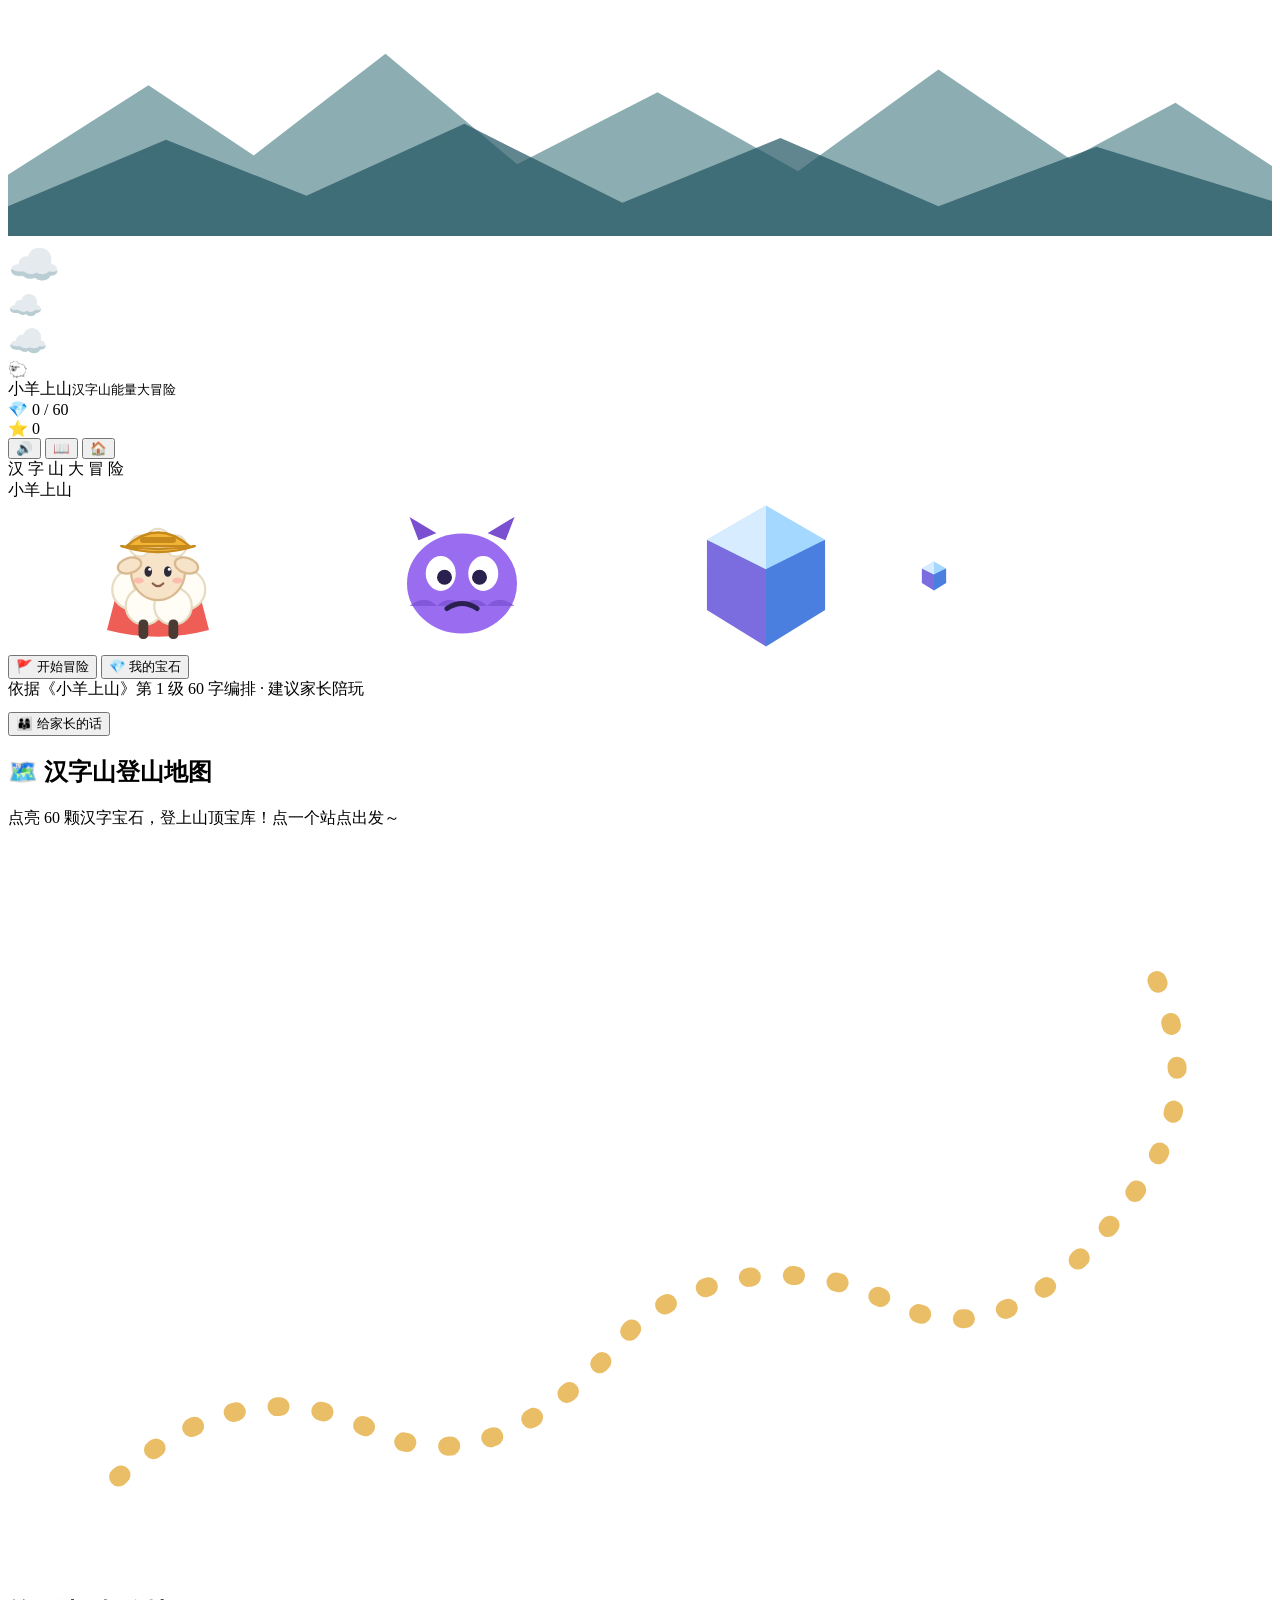
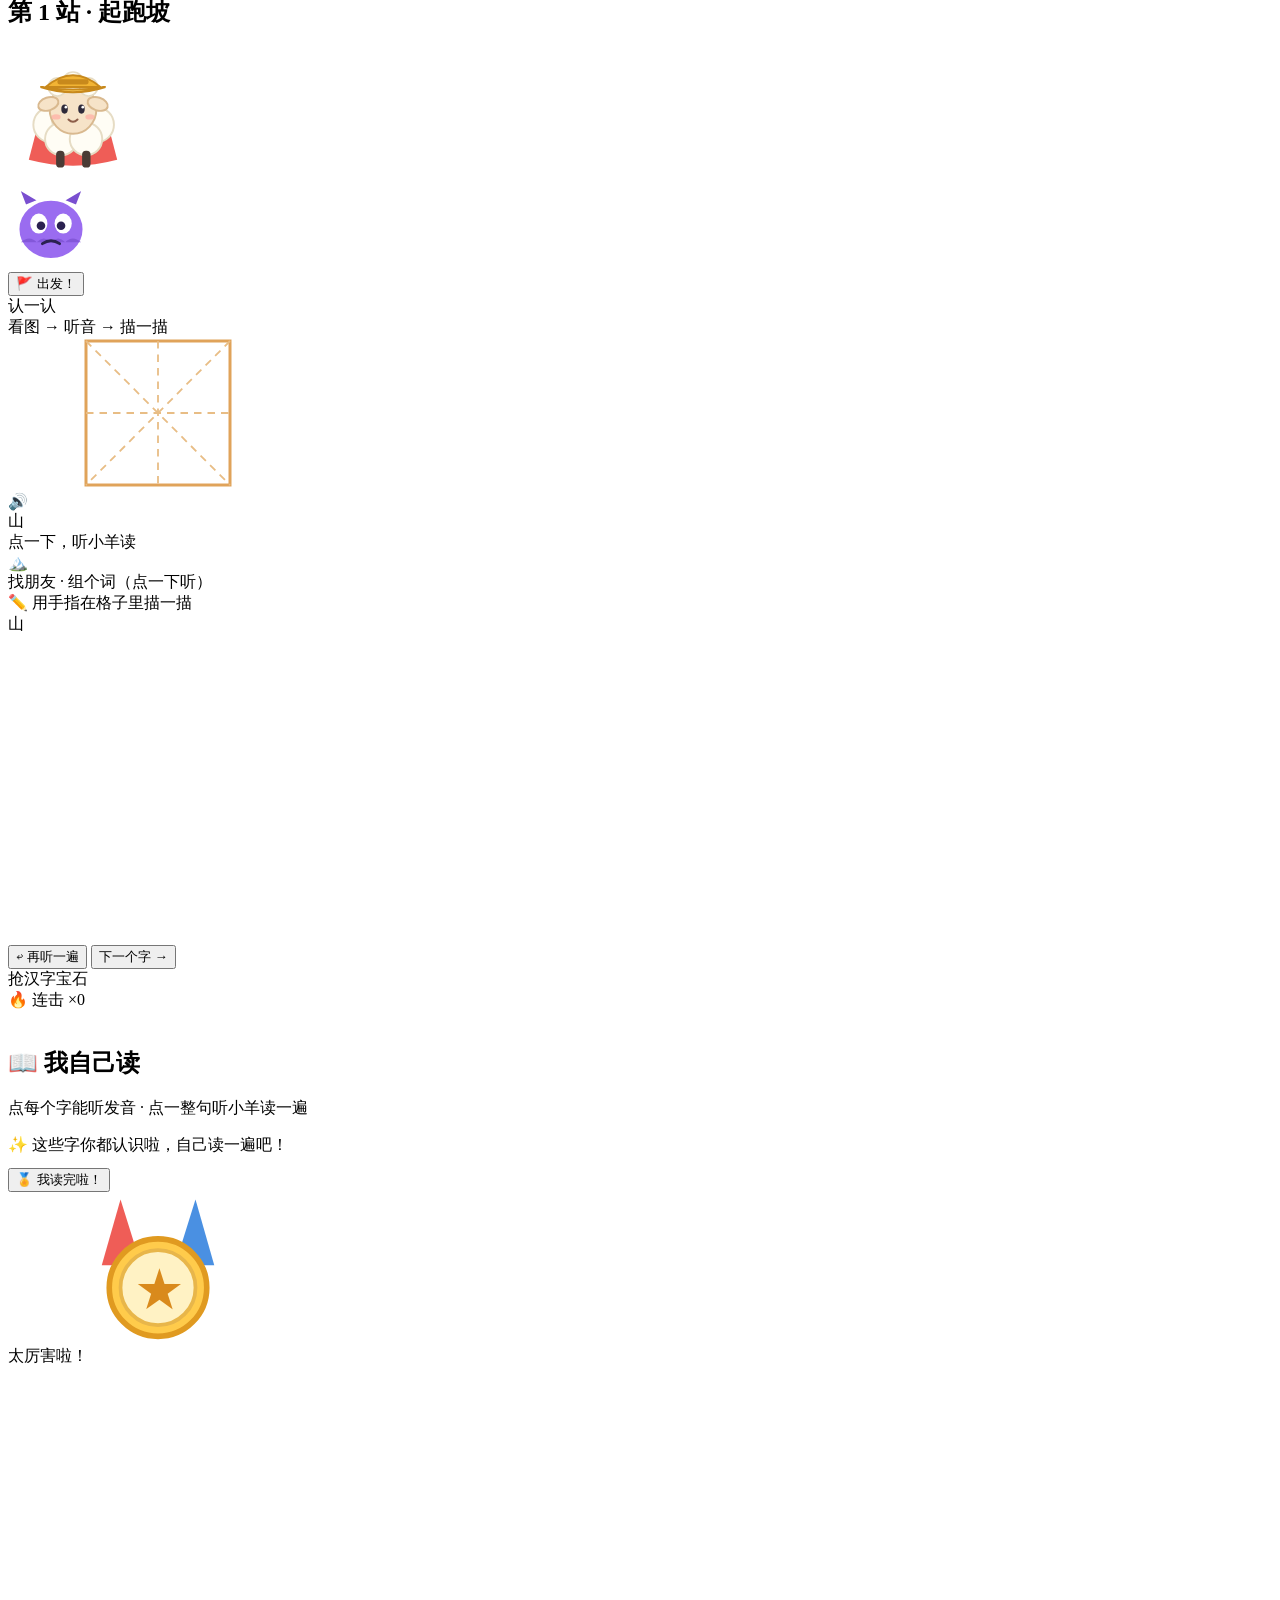
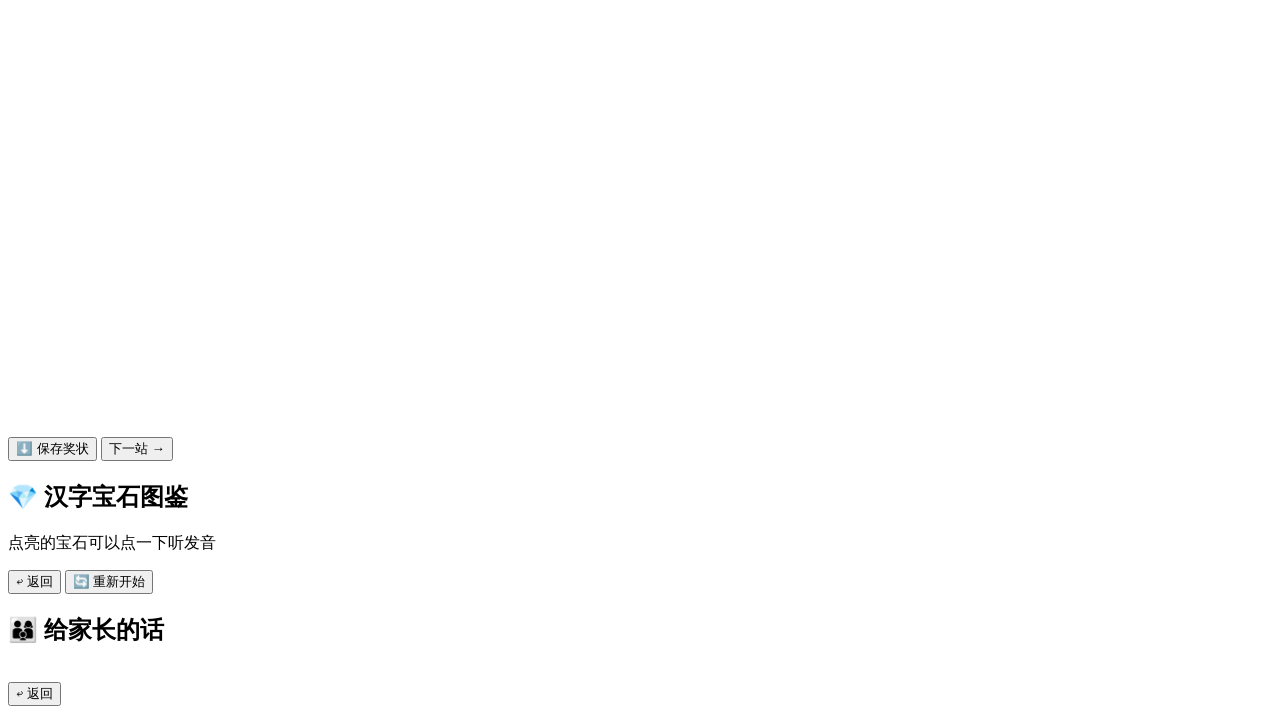
==== src/shell.html @ ccfb990a "feat: 按《小羊上山》第1级60字重编识字冒险游戏 - 10册/5种小游戏/绘本/奖状/60宝石" ====
<!DOCTYPE html>
<html lang="zh-CN">
<head>
<meta charset="UTF-8">
<meta name="viewport" content="width=device-width,initial-scale=1,maximum-scale=1,user-scalable=no,viewport-fit=cover">
<meta name="theme-color" content="#2a3b7d">
<title>小羊上山 · 汉字山能量大冒险</title>
<style>/*CSS*/</style>
</head>
<body>
<!-- ===== 可复用的手绘角色 ===== -->
<svg width="0" height="0" style="position:absolute" aria-hidden="true">
  <defs>
    <symbol id="ic-sheep" viewBox="0 0 200 200">
      <!-- 披风 -->
      <path d="M46 118 Q100 98 154 118 L168 172 Q100 190 32 172 Z" fill="#ef5d57"/>
      <path d="M46 118 Q100 98 154 118 L158 132 Q100 114 42 132 Z" fill="#ff7c6b"/>
      <!-- 身体云朵 -->
      <g fill="#fffdf5" stroke="#e6dcc4" stroke-width="3">
        <circle cx="66" cy="118" r="27"/><circle cx="100" cy="106" r="33"/>
        <circle cx="136" cy="118" r="27"/><circle cx="82" cy="140" r="25"/><circle cx="120" cy="140" r="25"/>
      </g>
      <!-- 腿 -->
      <rect x="74" y="158" width="13" height="26" rx="6" fill="#4a3b35"/>
      <rect x="114" y="158" width="13" height="26" rx="6" fill="#4a3b35"/>
      <!-- 脸 -->
      <ellipse cx="100" cy="94" rx="36" ry="38" fill="#f6e3c8" stroke="#d9b98f" stroke-width="3"/>
      <!-- 耳朵 -->
      <ellipse cx="62" cy="86" rx="16" ry="10" fill="#f6e3c8" stroke="#d9b98f" stroke-width="3" transform="rotate(-18 62 86)"/>
      <ellipse cx="138" cy="86" rx="16" ry="10" fill="#f6e3c8" stroke="#d9b98f" stroke-width="3" transform="rotate(18 138 86)"/>
      <!-- 卷毛 -->
      <g fill="#fffdf5" stroke="#e6dcc4" stroke-width="2.5">
        <circle cx="76" cy="60" r="14"/><circle cx="100" cy="53" r="16"/><circle cx="124" cy="60" r="14"/>
      </g>
      <!-- 眼睛 -->
      <ellipse cx="87" cy="94" rx="5" ry="7" fill="#2e2a3a"/><ellipse cx="113" cy="94" rx="5" ry="7" fill="#2e2a3a"/>
      <circle cx="89" cy="91" r="2" fill="#fff"/><circle cx="115" cy="91" r="2" fill="#fff"/>
      <!-- 腮红 + 嘴 -->
      <ellipse cx="74" cy="106" rx="7" ry="4" fill="#ffb3a7" opacity=".8"/>
      <ellipse cx="126" cy="106" rx="7" ry="4" fill="#ffb3a7" opacity=".8"/>
      <path d="M93 110 Q100 117 107 110" stroke="#8d5e4a" stroke-width="3" fill="none" stroke-linecap="round"/>
      <!-- 探险帽 -->
      <path d="M58 60 Q100 24 142 60 Z" fill="#f2b434" stroke="#c8891c" stroke-width="3"/>
      <path d="M50 60 Q100 68 150 60 Q100 76 50 60 Z" fill="#ffd25e" stroke="#c8891c" stroke-width="3"/>
      <rect x="76" y="48" width="48" height="8" rx="4" fill="#c8891c"/>
    </symbol>
    <symbol id="ic-villain" viewBox="0 0 120 120">
      <path d="M24 34 L14 8 L44 26 Z" fill="#7a4fd0" stroke="#fff" stroke-width="4" stroke-linejoin="round"/>
      <path d="M96 34 L106 8 L76 26 Z" fill="#7a4fd0" stroke="#fff" stroke-width="4" stroke-linejoin="round"/>
      <ellipse cx="60" cy="66" rx="46" ry="42" fill="#9a6cf0" stroke="#fff" stroke-width="4"/>
      <path d="M18 84 Q30 74 40 84 Q50 74 60 84 Q70 74 80 84 Q90 74 102 84" fill="#7a4fd0" opacity=".7"/>
      <ellipse cx="43" cy="58" rx="12" ry="14" fill="#fff"/><ellipse cx="77" cy="58" rx="12" ry="14" fill="#fff"/>
      <circle cx="46" cy="61" r="6" fill="#2b2150"/><circle cx="74" cy="61" r="6" fill="#2b2150"/>
      <path d="M48 86 Q60 78 72 86" stroke="#2b2150" stroke-width="4" fill="none" stroke-linecap="round"/>
    </symbol>
    <symbol id="ic-gem" viewBox="0 0 60 66">
      <polygon points="30,2 56,17 56,48 30,64 4,48 4,17" fill="#6aa8ff" stroke="#fff" stroke-width="3"/>
      <polygon points="30,2 56,17 30,30 4,17" fill="#a5d8ff"/>
      <polygon points="30,30 56,17 56,48 30,64" fill="#4a7fe0"/>
      <polygon points="30,30 4,17 4,48 30,64" fill="#7b6ce0"/>
      <polygon points="30,2 30,30 4,17" fill="#d8ecff"/>
    </symbol>
    <symbol id="ic-medal" viewBox="0 0 160 160">
      <path d="M40 8 L62 78 L20 78 Z" fill="#ef5d57"/><path d="M120 8 L140 78 L98 78 Z" fill="#4a90e2"/>
      <circle cx="80" cy="102" r="52" fill="#ffcb4b" stroke="#e09a20" stroke-width="6"/>
      <circle cx="80" cy="102" r="40" fill="#fff2c4" stroke="#e8b64a" stroke-width="4"/>
      <text x="80" y="120" text-anchor="middle" font-size="46" font-weight="900" fill="#d98a1c" font-family="KaiTi,serif">★</text>
    </symbol>
    <symbol id="ic-grid" viewBox="0 0 100 100">
      <rect x="2" y="2" width="96" height="96" fill="none" stroke="#e0a35a" stroke-width="2"/>
      <path d="M50 2 V98 M2 50 H98 M2 2 L98 98 M98 2 L2 98" stroke="#e8bd85" stroke-width="1.2" stroke-dasharray="5 4"/>
    </symbol>
  </defs>
</svg>

<div id="stars-bg"></div>
<svg class="mtn" viewBox="0 0 1440 260" preserveAspectRatio="none" aria-hidden="true">
  <path d="M0 190 L160 88 L280 168 L430 52 L580 178 L740 96 L900 186 L1060 70 L1210 172 L1330 108 L1440 180 L1440 260 L0 260Z" fill="#2f6b74" opacity=".55"/>
  <path d="M0 226 L180 150 L340 214 L520 132 L700 222 L880 148 L1060 226 L1240 158 L1440 220 L1440 260 L0 260Z" fill="#1f5360" opacity=".7"/>
</svg>
<div class="cloud" style="top:14%;font-size:42px;animation-delay:0s">☁️</div>
<div class="cloud" style="top:31%;font-size:28px;animation-delay:-9s">☁️</div>
<div class="cloud" style="top:8%;font-size:32px;animation-delay:-17s">☁️</div>

<div id="app">
  <div class="frame">
    <!-- 顶栏 -->
    <div class="topbar">
      <span class="logo-mark">🐑</span>
      <div class="top-title">小羊上山<small>汉字山能量大冒险</small></div>
      <div class="spacer"></div>
      <div class="chip gold" id="gemChip">💎 0 / 60</div>
      <div class="chip" id="starChip">⭐ 0</div>
      <button class="icon-btn" id="muteBtn" title="音效开关">🔊</button>
      <button class="icon-btn" id="dexBtn" title="汉字宝石图鉴">📖</button>
      <button class="icon-btn" id="homeBtn" title="回到首页">🏠</button>
    </div>

    <!-- 首页 -->
    <div class="screen on" id="scr-home">
      <div class="home-wrap">
        <div class="home-panel">
          <div class="home-sub">汉 字 山 大 冒 险</div>
          <div class="home-title">小羊上山</div>
          <div class="home-scene">
            <svg class="hero-sheep"><use href="#ic-sheep"/></svg>
            <svg class="hero-villain"><use href="#ic-villain"/></svg>
            <svg class="hero-gem" style="left:16%;top:26%"><use href="#ic-gem"/></svg>
            <svg class="hero-gem" style="right:20%;top:8%;width:28px;animation-delay:-1.6s"><use href="#ic-gem"/></svg>
            <div class="home-ground"></div>
          </div>
          <div class="home-btns">
            <button class="btn" id="startBtn">🚩 开始冒险</button>
            <button class="btn blue" id="dexHomeBtn">💎 我的宝石</button>
          </div>
          <div class="home-tip" id="homeTip">依据《小羊上山》第 1 级 60 字编排 · 建议家长陪玩</div>
        </div>
        <button class="btn ghost small" id="parentBtn" style="margin-top:12px">👨‍👩‍👦 给家长的话</button>
      </div>
    </div>

    <!-- 登山地图 -->
    <div class="screen" id="scr-map">
      <h2 class="big">🗺️ 汉字山登山地图</h2>
      <p class="sub">点亮 60 颗汉字宝石，登上山顶宝库！点一个站点出发～</p>
      <div class="map-wrap" id="mapWrap">
        <svg class="map-path" viewBox="0 0 800 460" preserveAspectRatio="none">
          <path d="M70 400 Q150 330 230 370 T400 300 Q480 250 560 290 Q640 330 720 210 Q760 150 720 70"
                fill="none" stroke="#e6b34c" stroke-width="12" stroke-linecap="round" stroke-dasharray="2 26" opacity=".85"/>
        </svg>
      </div>
    </div>

    <!-- 剧情 -->
    <div class="screen" id="scr-story">
      <h2 class="big" id="storyTitle">第 1 站 · 起跑坡</h2>
      <div class="story-box" style="margin-top:auto">
        <svg width="130" height="130" style="flex:0 0 130px"><use href="#ic-sheep"/></svg>
        <div>
          <div class="speech" id="storySpeech"></div>
          <div class="story-villain" id="storyVillain"></div>
        </div>
        <svg width="86" height="86" style="flex:0 0 86px"><use href="#ic-villain"/></svg>
      </div>
      <div class="mission" id="storyMission"></div>
      <button class="btn green" id="storyGo" style="margin-bottom:auto">🚩 出发！</button>
    </div>

    <!-- 认字 -->
    <div class="screen" id="scr-learn">
      <div class="game-head">
        <div class="game-title" id="learnTitle">认一认</div>
        <div class="hint" id="learnHint">看图 → 听音 → 描一描</div>
      </div>
      <div class="progress-dots" id="learnDots"></div>
      <div class="learn-wrap">
        <div class="learn-main">
          <div class="char-card" id="charCard">
            <svg class="grid-bg"><use href="#ic-grid"/></svg>
            <div class="speaker">🔊</div>
            <div class="big-char" id="bigChar">山</div>
            <div class="char-pinyin" id="charPinyin">点一下，听小羊读</div>
          </div>
          <div class="side-card">
            <div class="pic-card">
              <div class="pic-emoji" id="picEmoji">🏔️</div>
              <div class="pic-hint" id="picHint"></div>
            </div>
            <div class="word-card">
              <div class="word-label">找朋友 · 组个词（点一下听）</div>
              <div class="word-list" id="wordList"></div>
            </div>
            <div class="trace-card">
              <div class="trace-tip" id="traceTip">✏️ 用手指在格子里描一描</div>
              <div class="trace-wrap" id="traceWrap">
                <div class="trace-char" id="traceChar">山</div>
                <canvas id="traceCanvas" width="300" height="300"></canvas>
              </div>
            </div>
          </div>
        </div>
        <div class="row" style="margin-top:6px">
          <button class="btn ghost small" id="learnBack">↩ 再听一遍</button>
          <button class="btn blue" id="learnNext">下一个字 →</button>
        </div>
      </div>
    </div>

    <!-- 小游戏 -->
    <div class="screen" id="scr-game">
      <div class="game-head">
        <div class="game-title" id="gameTitle">抢汉字宝石</div>
        <div class="combo" id="comboChip">🔥 连击 ×0</div>
      </div>
      <div class="progress-dots" id="gameDots"></div>
      <p class="sub" id="gameTip"></p>
      <div id="gameArea" style="width:100%;flex:1;display:flex;flex-direction:column;justify-content:center"></div>
      <div class="msg" id="gameMsg"></div>
    </div>

    <!-- 绘本阅读 -->
    <div class="screen" id="scr-read">
      <h2 class="big" id="readTitle">📖 我自己读</h2>
      <p class="sub">点每个字能听发音 · 点一整句听小羊读一遍</p>
      <div class="book">
        <div class="book-title" id="bookTitle"></div>
        <div class="book-lines" id="bookLines"></div>
        <div class="book-foot" id="bookFoot">✨ 这些字你都认识啦，自己读一遍吧！</div>
      </div>
      <button class="btn green" id="readDone" style="margin-top:12px">🏅 我读完啦！</button>
    </div>

    <!-- 结算 -->
    <div class="screen" id="scr-award">
      <div class="award-wrap">
        <svg class="medal"><use href="#ic-medal"/></svg>
        <div class="award-title" id="awardTitle">太厉害啦！</div>
        <div class="award-row" id="awardGems"></div>
        <canvas id="certCanvas" width="1000" height="660"></canvas>
        <div class="row" style="margin-top:6px">
          <button class="btn ghost small" id="certDown">⬇️ 保存奖状</button>
          <button class="btn" id="awardNext">下一站 →</button>
        </div>
      </div>
    </div>

    <!-- 图鉴 -->
    <div class="screen" id="scr-dex">
      <h2 class="big">💎 汉字宝石图鉴</h2>
      <p class="sub" id="dexSub">点亮的宝石可以点一下听发音</p>
      <div class="dex-grid" id="dexGrid"></div>
      <div class="row" style="margin-top:12px">
        <button class="btn ghost small" id="dexBack">↩ 返回</button>
        <button class="btn ghost small" id="resetBtn">🔄 重新开始</button>
      </div>
    </div>

    <!-- 家长说明 -->
    <div class="screen" id="scr-parent">
      <h2 class="big">👨‍👩‍👦 给家长的话</h2>
      <div class="parent-note" id="parentNote"></div>
      <button class="btn ghost" id="parentBack" style="margin-top:16px">↩ 返回</button>
    </div>
  </div>
</div>
<div id="testOut" style="display:none"></div>
<script>/*JS*/</script>
</body>
</html>
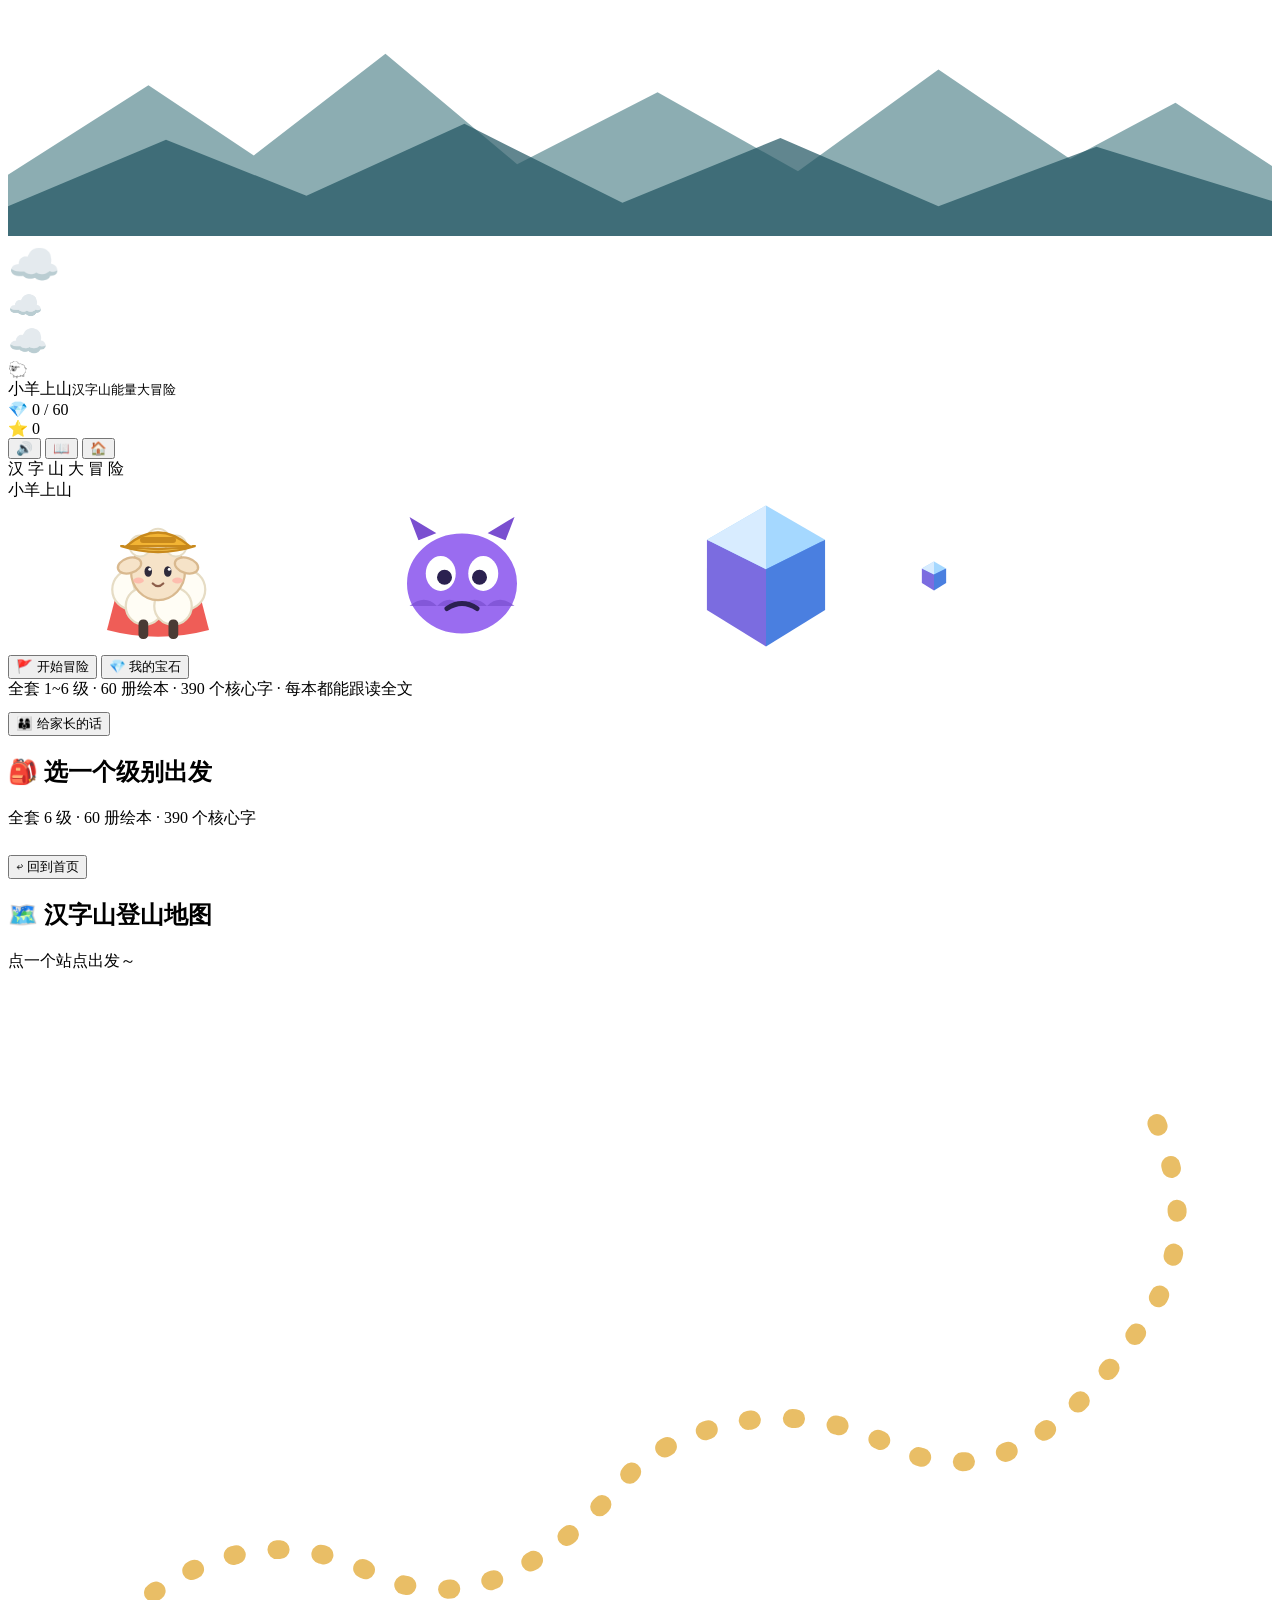
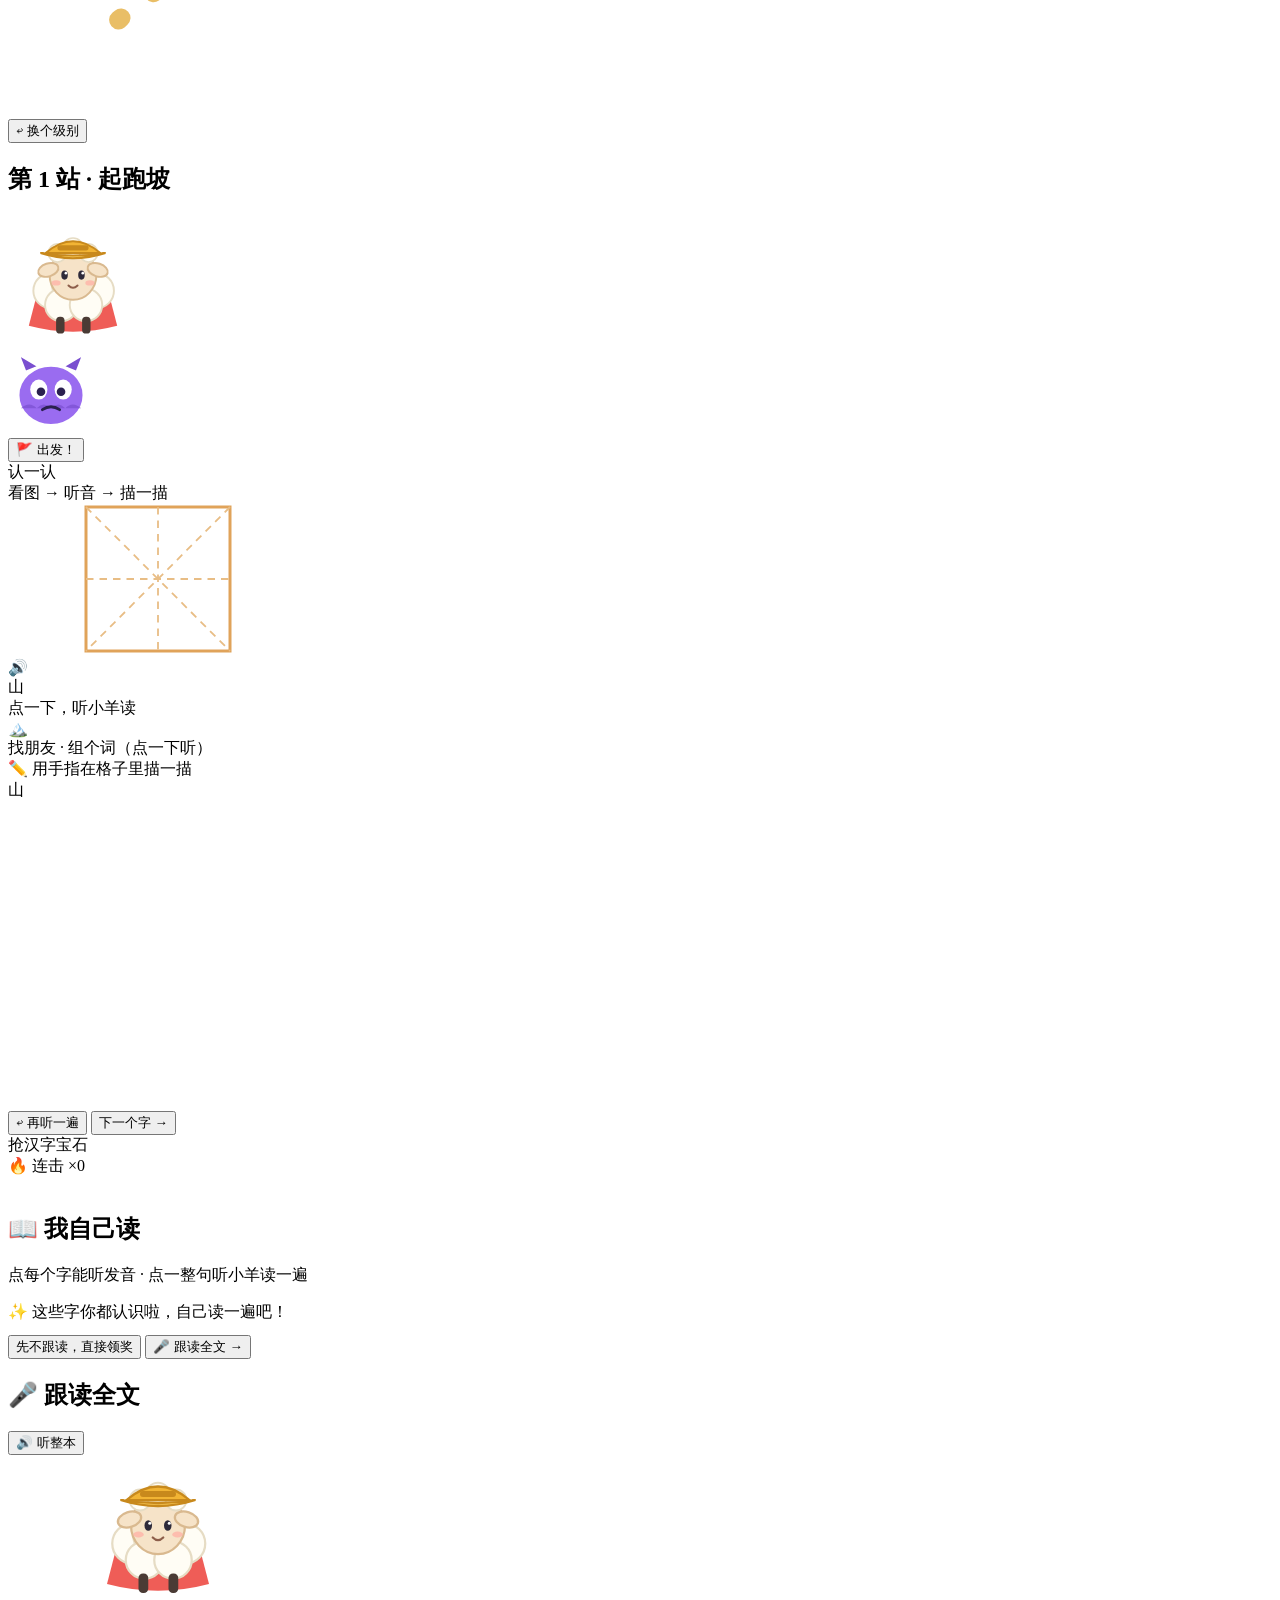
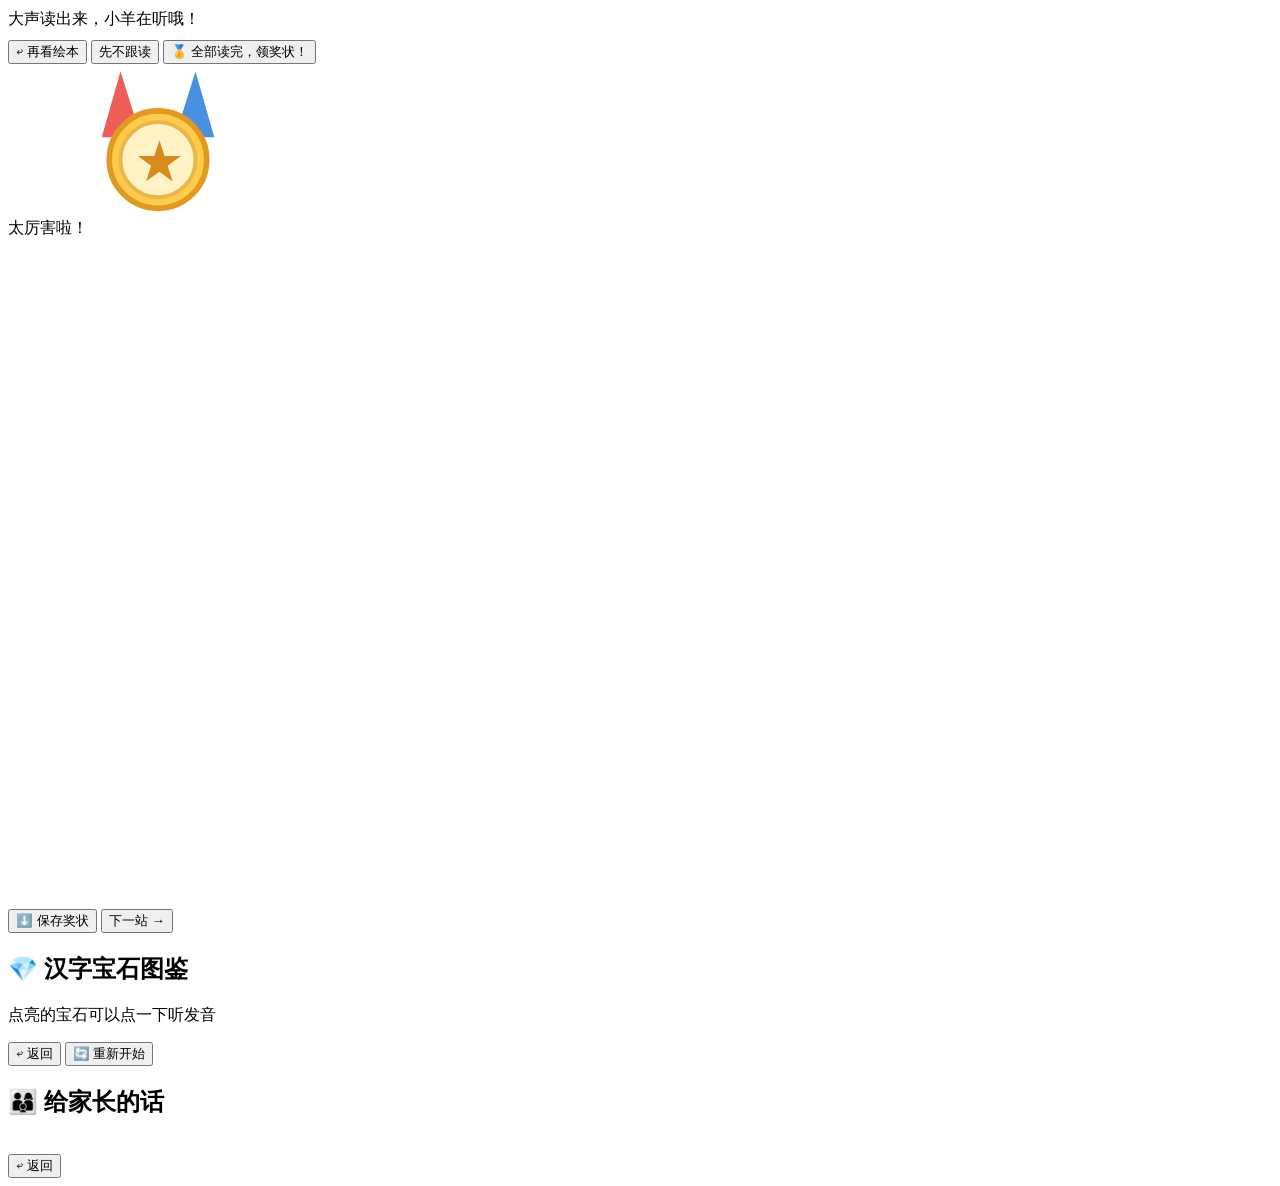
==== commit 65e264e3: "feat: 扩充小羊上山全套1-6级(390字/60册)并新增跟读全文录音关卡" ====
--- a/src/shell.html
+++ b/src/shell.html
@@ -113,22 +113,31 @@
             <button class="btn" id="startBtn">🚩 开始冒险</button>
             <button class="btn blue" id="dexHomeBtn">💎 我的宝石</button>
           </div>
-          <div class="home-tip" id="homeTip">依据《小羊上山》第 1 级 60 字编排 · 建议家长陪玩</div>
+          <div class="home-tip" id="homeTip">全套 1~6 级 · 60 册绘本 · 390 个核心字 · 每本都能跟读全文</div>
         </div>
         <button class="btn ghost small" id="parentBtn" style="margin-top:12px">👨‍👩‍👦 给家长的话</button>
       </div>
+    </div>
+
+    <!-- 选级 -->
+    <div class="screen" id="scr-levels">
+      <h2 class="big">🎒 选一个级别出发</h2>
+      <p class="sub" id="levelSub">全套 6 级 · 60 册绘本 · 390 个核心字</p>
+      <div class="level-grid" id="levelGrid"></div>
+      <button class="btn ghost small" id="levelBack" style="margin-top:10px">↩ 回到首页</button>
     </div>
 
     <!-- 登山地图 -->
     <div class="screen" id="scr-map">
-      <h2 class="big">🗺️ 汉字山登山地图</h2>
-      <p class="sub">点亮 60 颗汉字宝石，登上山顶宝库！点一个站点出发～</p>
+      <h2 class="big" id="mapTitle">🗺️ 汉字山登山地图</h2>
+      <p class="sub" id="mapSub">点一个站点出发～</p>
       <div class="map-wrap" id="mapWrap">
         <svg class="map-path" viewBox="0 0 800 460" preserveAspectRatio="none">
           <path d="M70 400 Q150 330 230 370 T400 300 Q480 250 560 290 Q640 330 720 210 Q760 150 720 70"
                 fill="none" stroke="#e6b34c" stroke-width="12" stroke-linecap="round" stroke-dasharray="2 26" opacity=".85"/>
         </svg>
       </div>
+      <button class="btn ghost small" id="mapBack">↩ 换个级别</button>
     </div>
 
     <!-- 剧情 -->
@@ -207,7 +216,32 @@
         <div class="book-lines" id="bookLines"></div>
         <div class="book-foot" id="bookFoot">✨ 这些字你都认识啦，自己读一遍吧！</div>
       </div>
-      <button class="btn green" id="readDone" style="margin-top:12px">🏅 我读完啦！</button>
+      <div class="row" style="margin-top:12px">
+        <button class="btn ghost small" id="readDone">先不跟读，直接领奖</button>
+        <button class="btn green" id="readEcho">🎤 跟读全文 →</button>
+      </div>
+    </div>
+
+    <!-- 跟读全文 -->
+    <div class="screen" id="scr-echo">
+      <h2 class="big" id="echoTitle">🎤 跟读全文</h2>
+      <div class="echo-head">
+        <div class="echo-book" id="echoBook"></div>
+        <div class="echo-prog" id="echoProg"></div>
+        <button class="btn ghost small" id="echoAll">🔊 听整本</button>
+      </div>
+      <div class="echo-tip" id="echoTip"></div>
+      <div class="echo-list" id="echoList"></div>
+      <div class="echo-stage">
+        <svg class="echo-sheep"><use href="#ic-sheep"/></svg>
+        <div class="echo-stars" id="echoStars"></div>
+        <div class="echo-cheer" id="echoCheer">大声读出来，小羊在听哦！</div>
+      </div>
+      <div class="row" style="margin-top:10px">
+        <button class="btn ghost small" id="echoBack">↩ 再看绘本</button>
+        <button class="btn ghost small" id="echoSkip">先不跟读</button>
+        <button class="btn green" id="echoDone">🏅 全部读完，领奖状！</button>
+      </div>
     </div>
 
     <!-- 结算 -->
@@ -215,6 +249,7 @@
       <div class="award-wrap">
         <svg class="medal"><use href="#ic-medal"/></svg>
         <div class="award-title" id="awardTitle">太厉害啦！</div>
+        <div class="award-badge" id="awardBadge"></div>
         <div class="award-row" id="awardGems"></div>
         <canvas id="certCanvas" width="1000" height="660"></canvas>
         <div class="row" style="margin-top:6px">
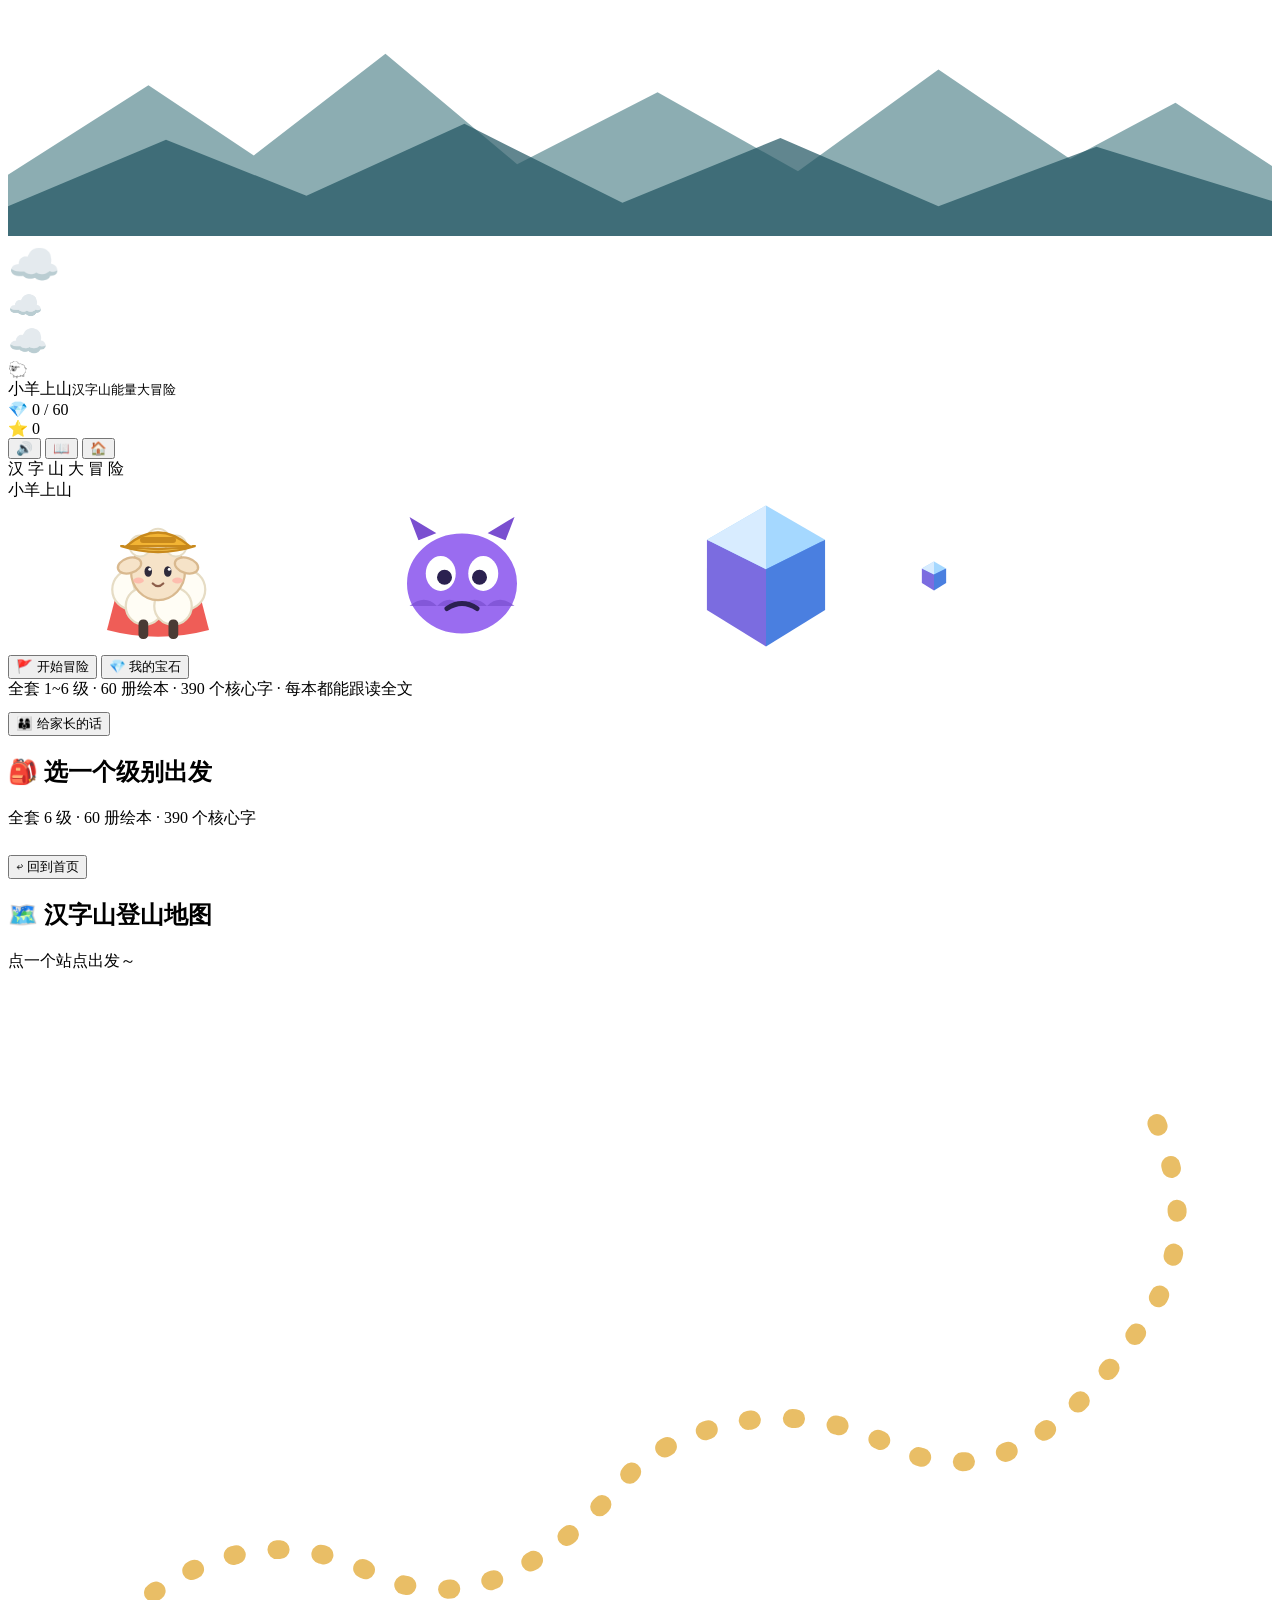
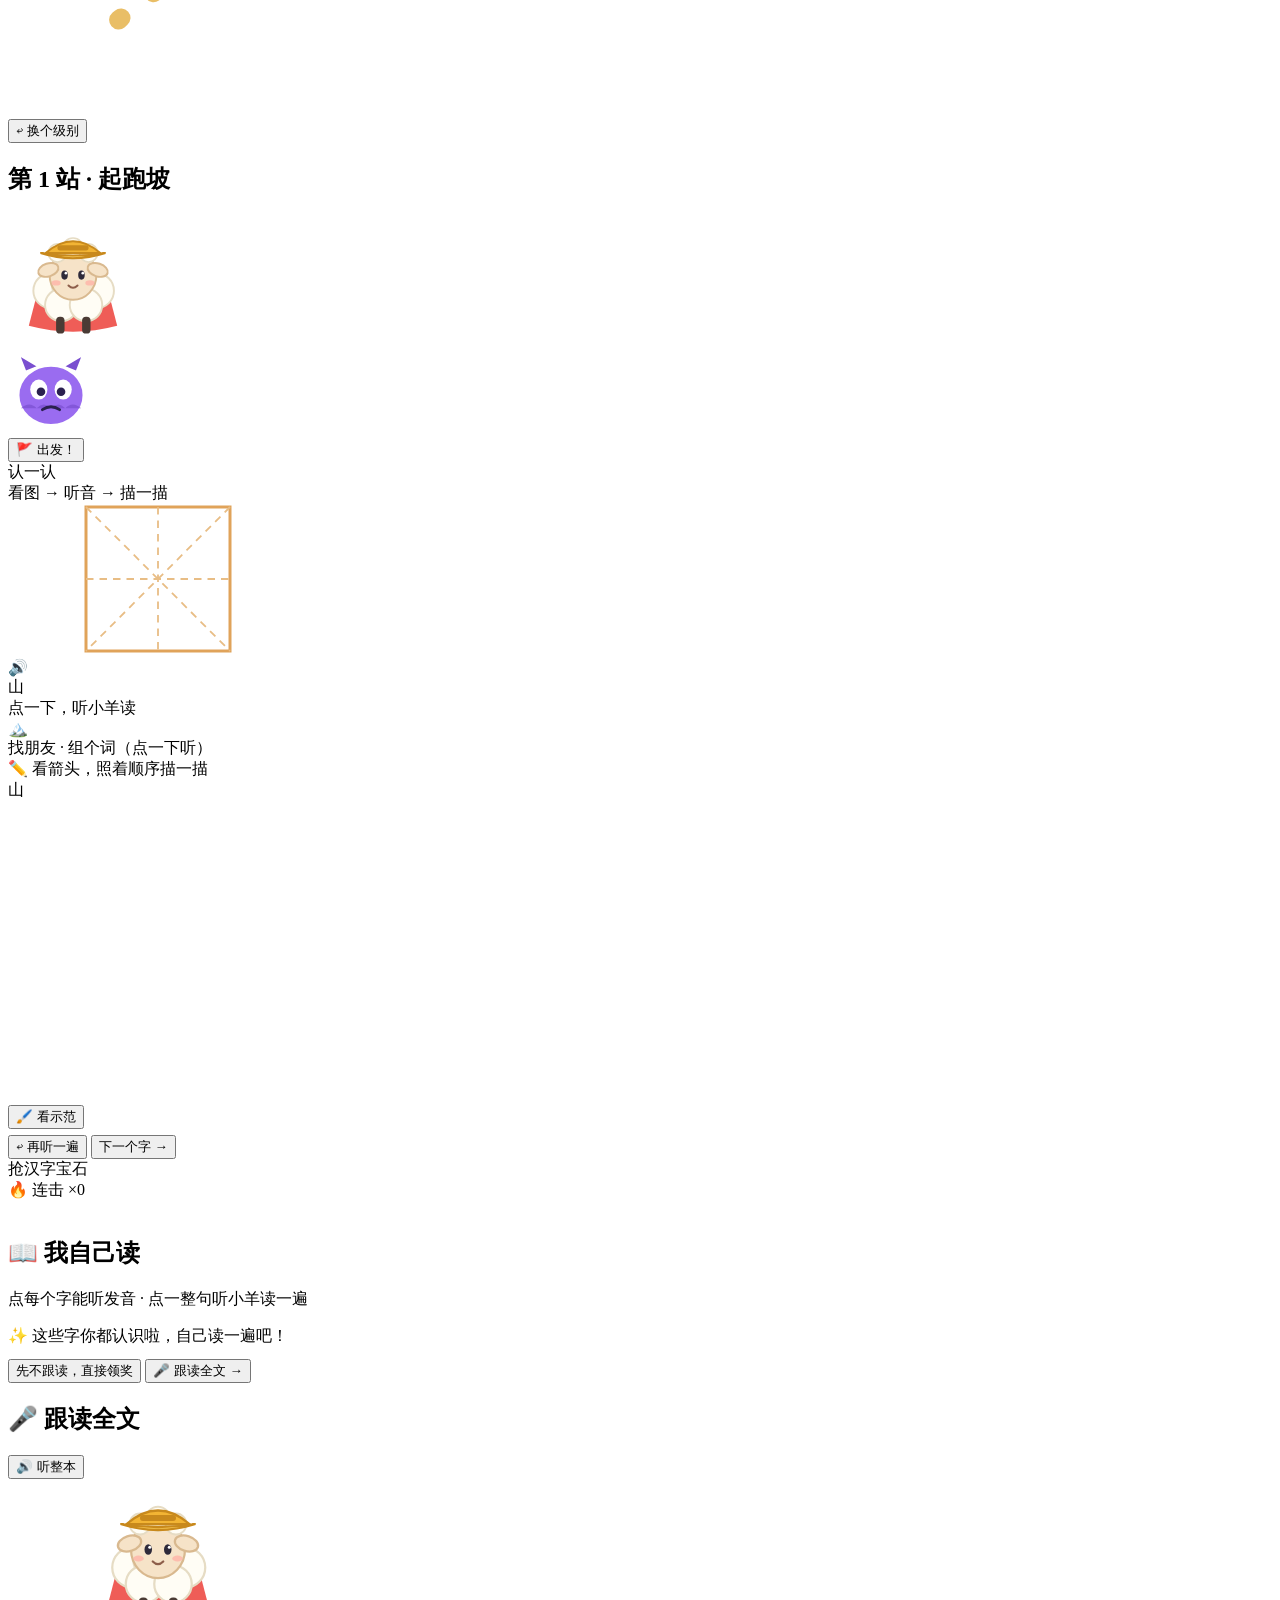
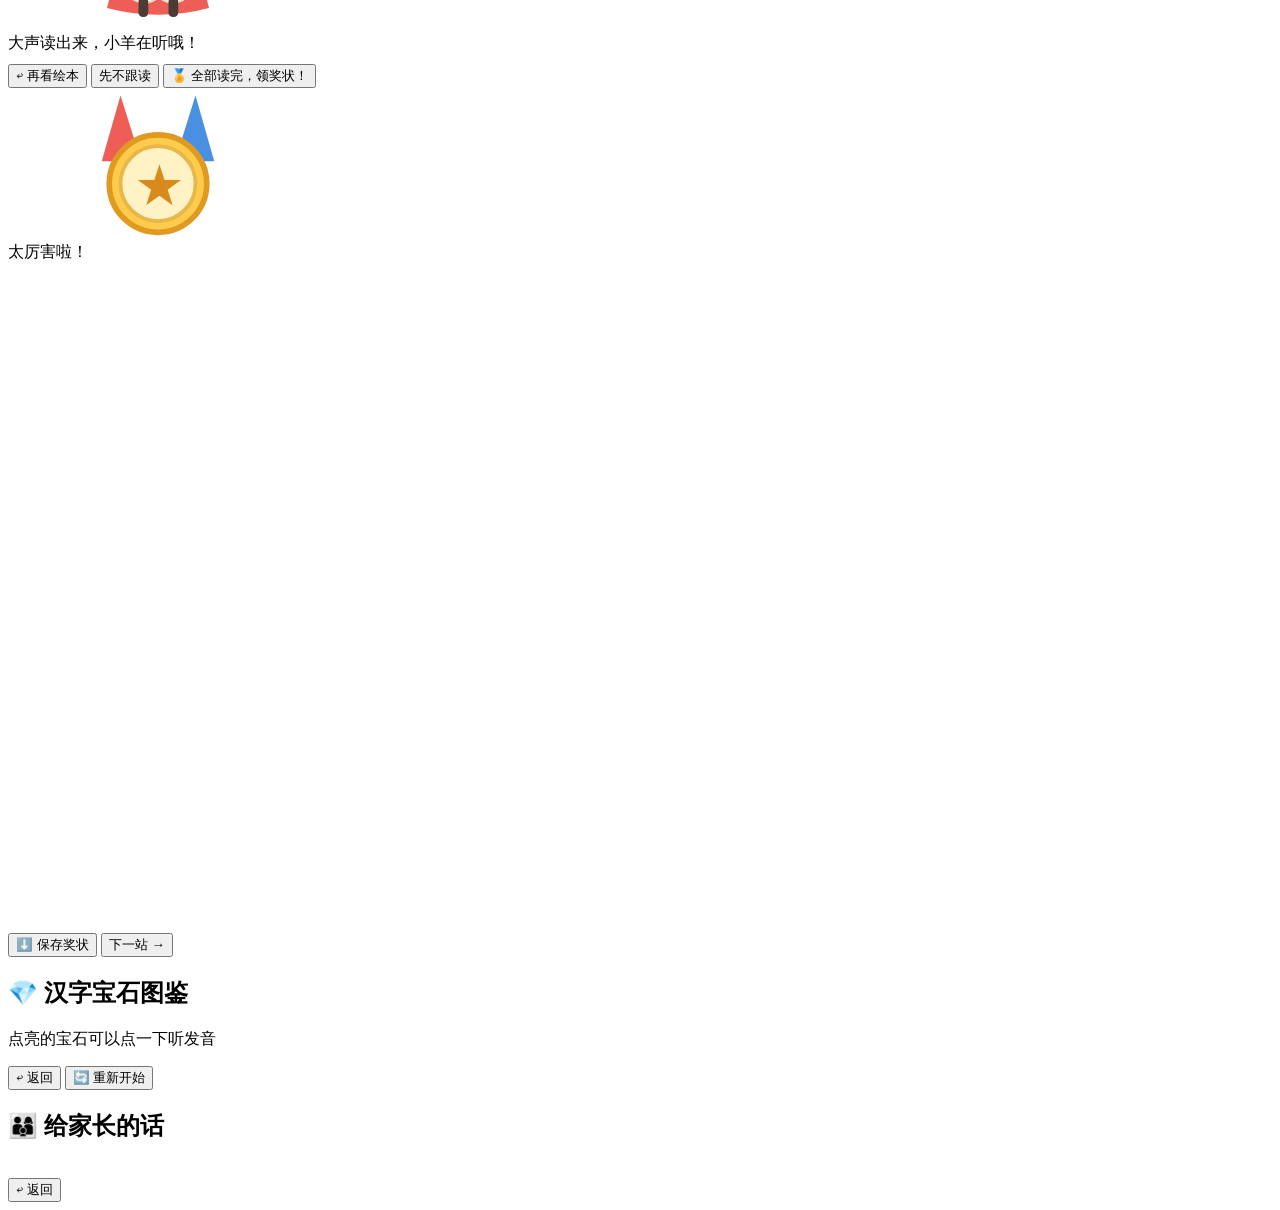
==== commit 9a3a2002: "修复两个 bug：描红加标准笔顺引导 + 跟读关必须录音才能过关 1) 描红（田字格）新增标准笔顺引导：构建时注入 390 字笔顺数据（hanzi-writer-data，    笔画 SVG 路径 " ====
--- a/src/shell.html
+++ b/src/shell.html
@@ -180,11 +180,13 @@
               <div class="word-list" id="wordList"></div>
             </div>
             <div class="trace-card">
-              <div class="trace-tip" id="traceTip">✏️ 用手指在格子里描一描</div>
+              <div class="trace-tip" id="traceTip">✏️ 看箭头，照着顺序描一描</div>
               <div class="trace-wrap" id="traceWrap">
                 <div class="trace-char" id="traceChar">山</div>
+                <canvas id="traceGuide" width="300" height="300"></canvas>
                 <canvas id="traceCanvas" width="300" height="300"></canvas>
               </div>
+              <button class="btn ghost tiny" id="traceDemo">🖌️ 看示范</button>
             </div>
           </div>
         </div>
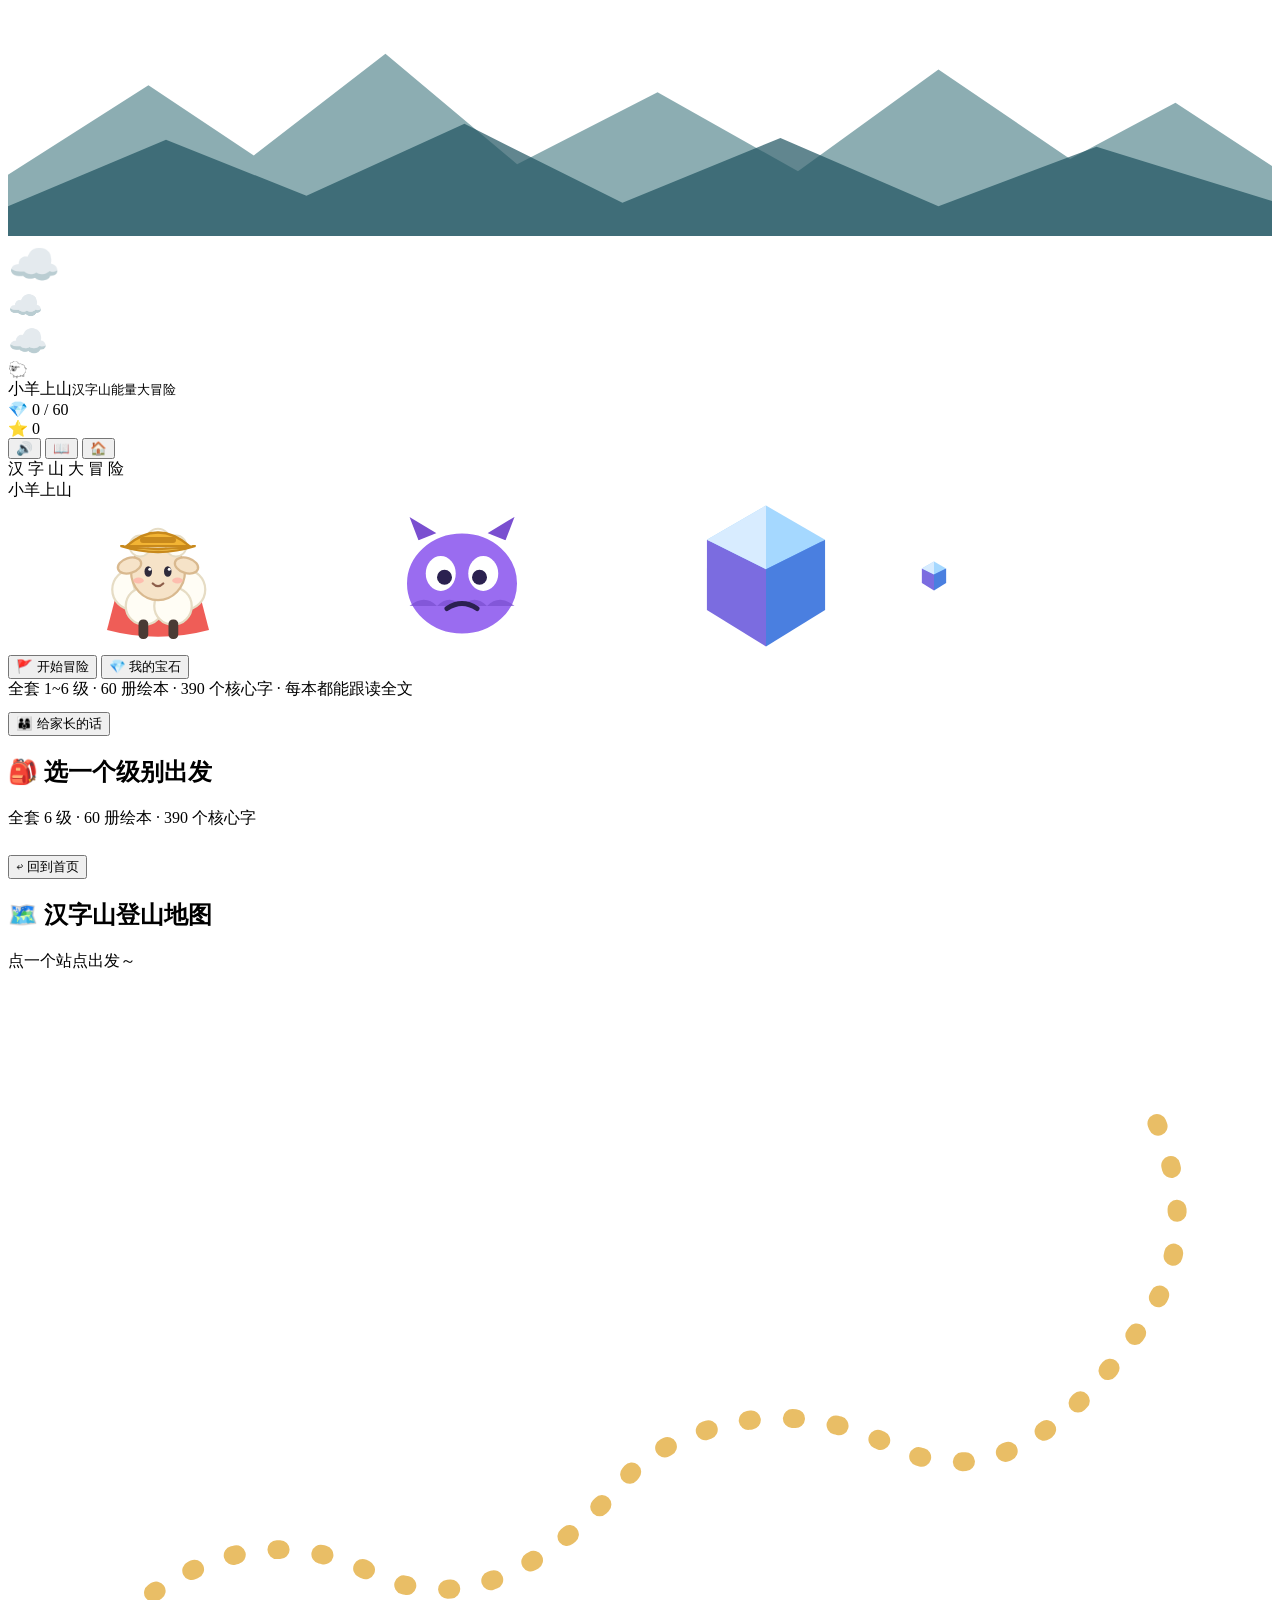
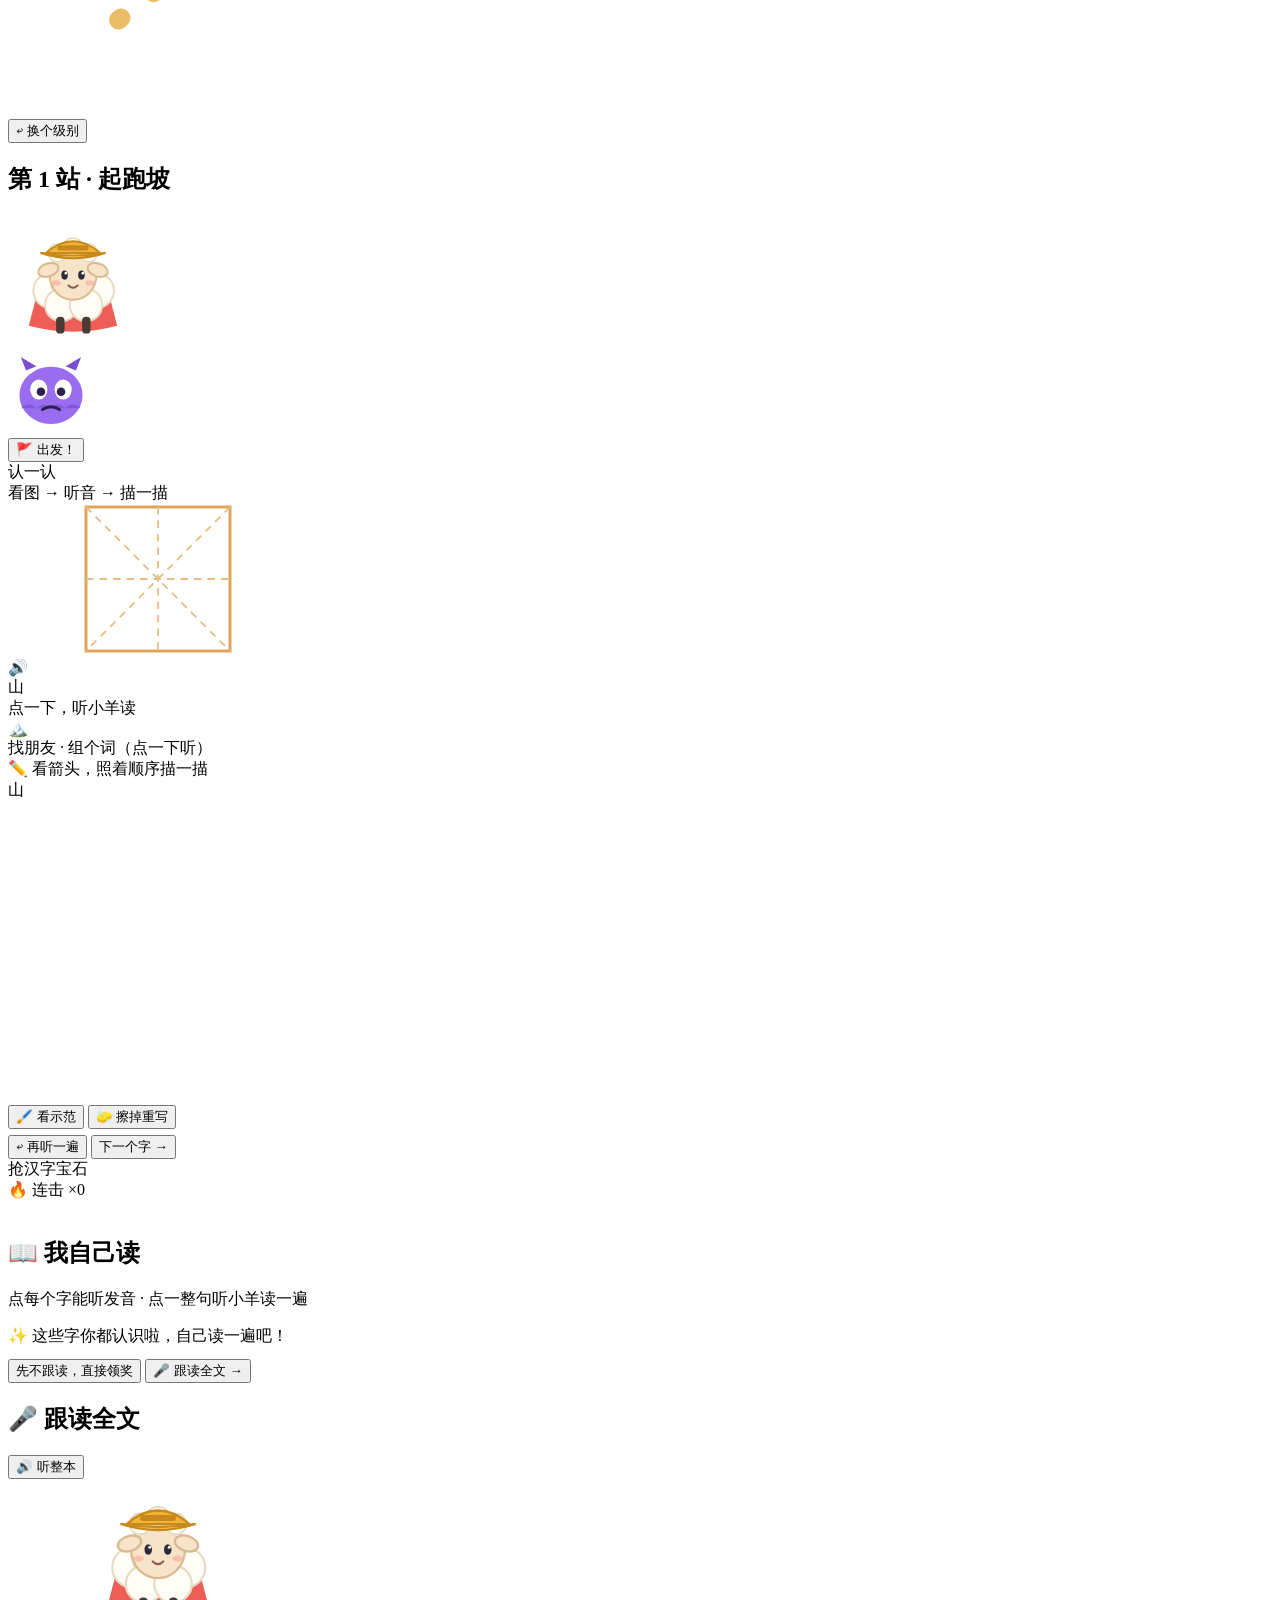
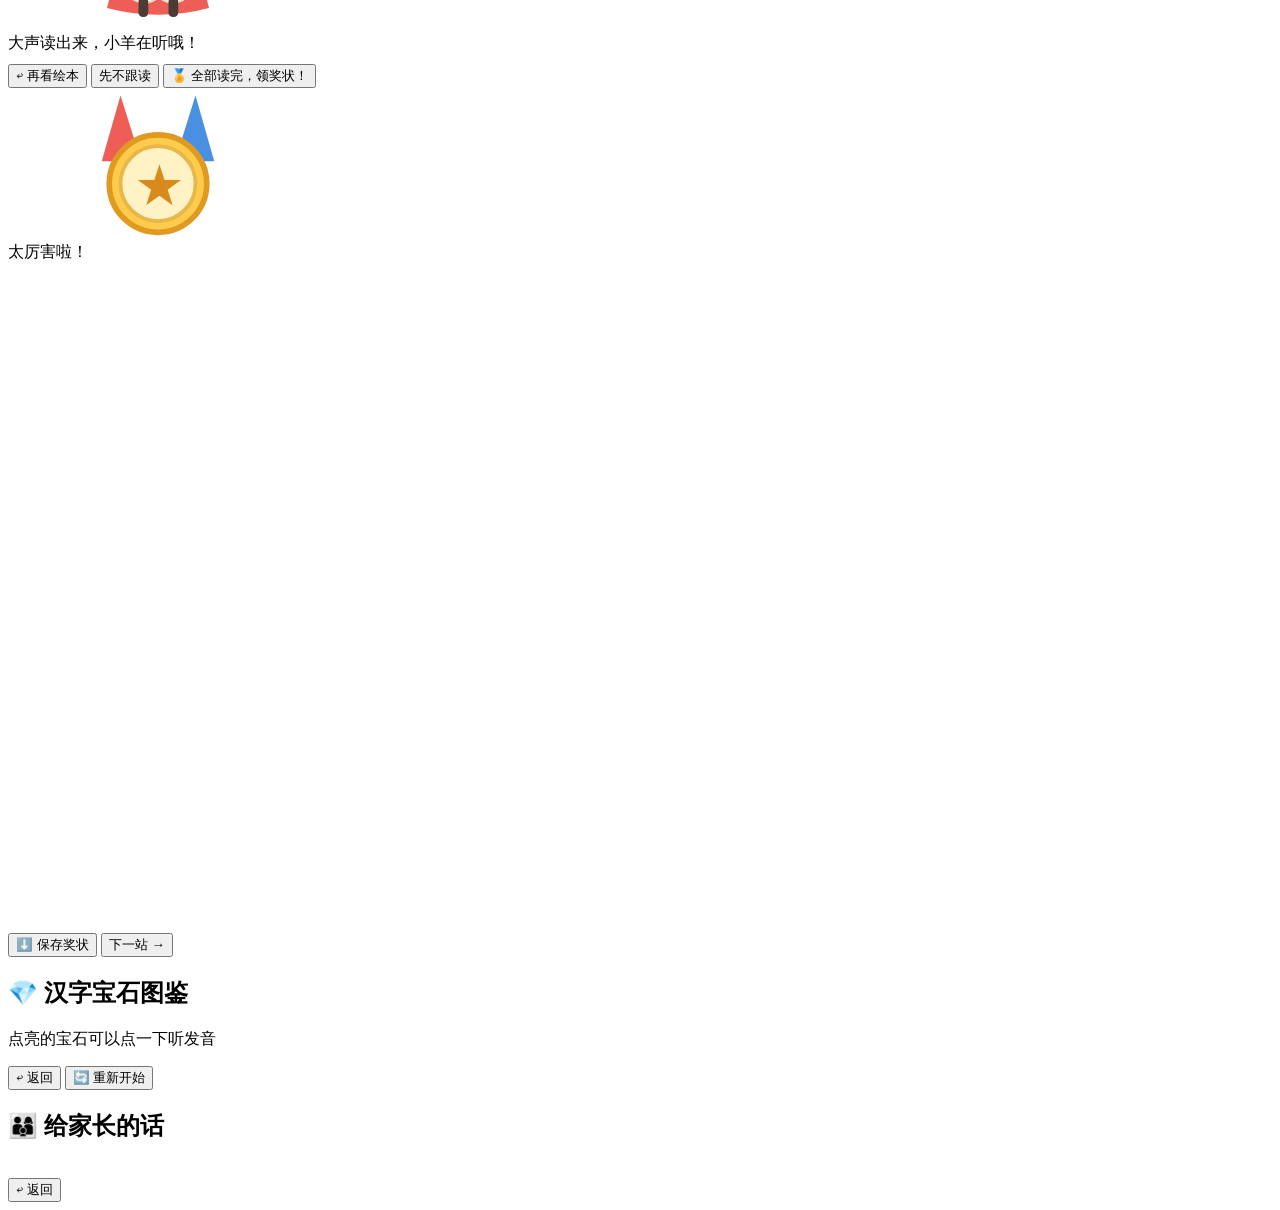
==== commit 3a3ea978: "修复录音/描红等 9 处缺陷并完善交互（麦克风泄漏、绕过录音、描红丢失等） 录音关卡： - 修 echoInit 每次渲染都把 F.recording 重置为 -1 的致命 bug：它导致「我来读」 " ====
--- a/src/shell.html
+++ b/src/shell.html
@@ -186,7 +186,10 @@
                 <canvas id="traceGuide" width="300" height="300"></canvas>
                 <canvas id="traceCanvas" width="300" height="300"></canvas>
               </div>
-              <button class="btn ghost tiny" id="traceDemo">🖌️ 看示范</button>
+              <div class="trace-btns">
+                <button class="btn ghost tiny" id="traceDemo">🖌️ 看示范</button>
+                <button class="btn ghost tiny" id="traceClear">🧽 擦掉重写</button>
+              </div>
             </div>
           </div>
         </div>
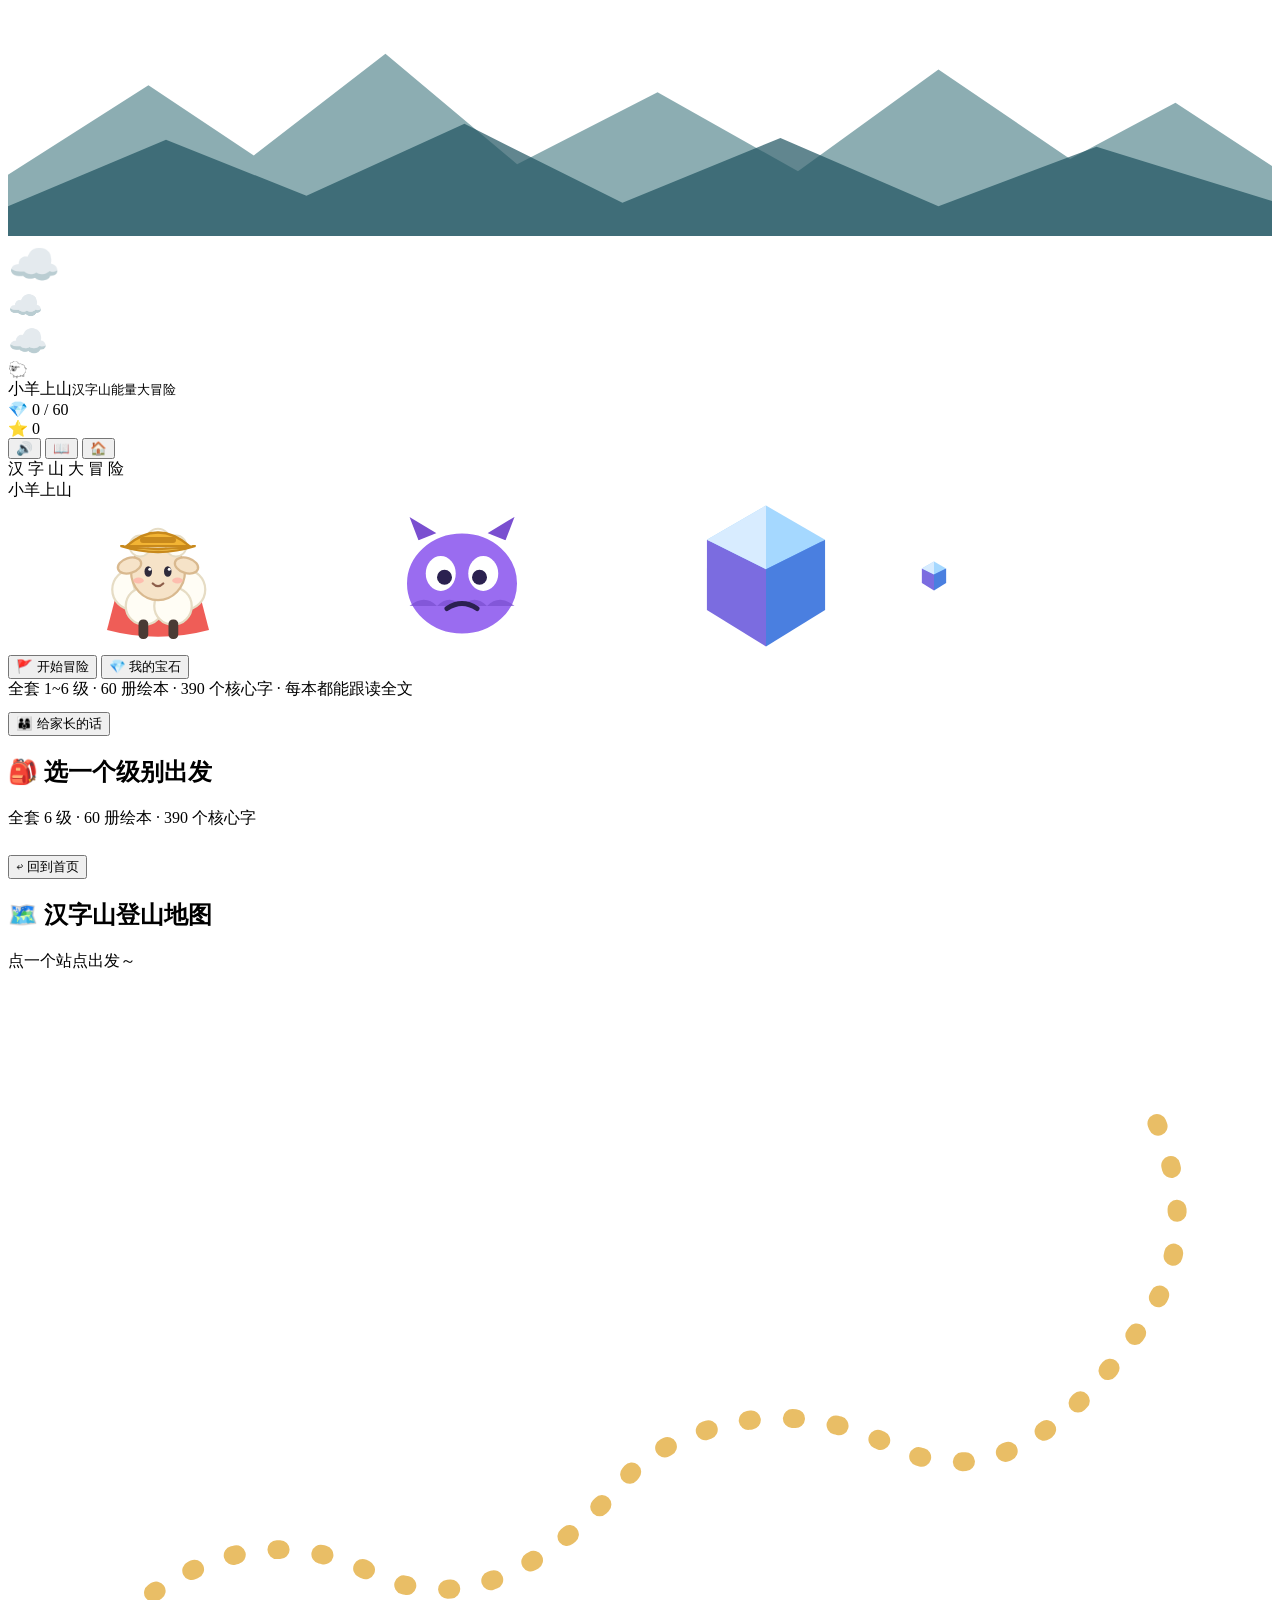
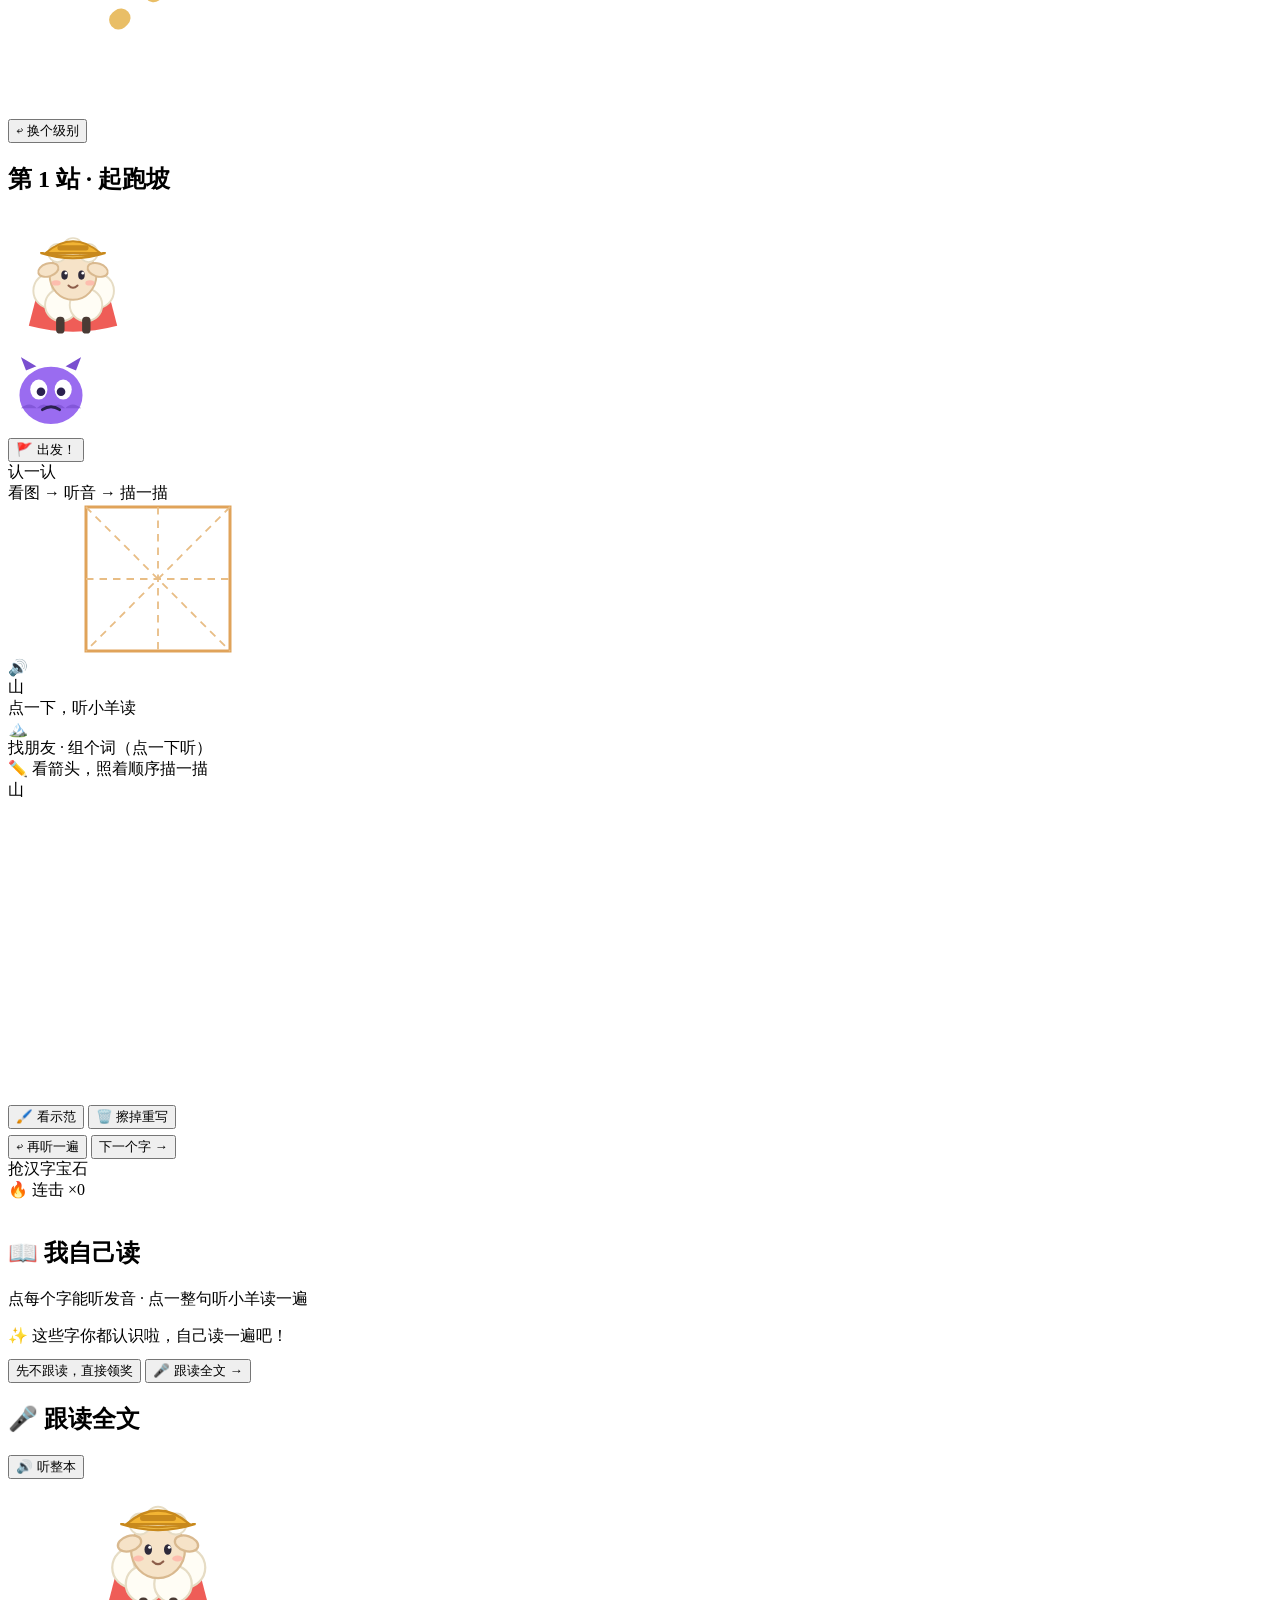
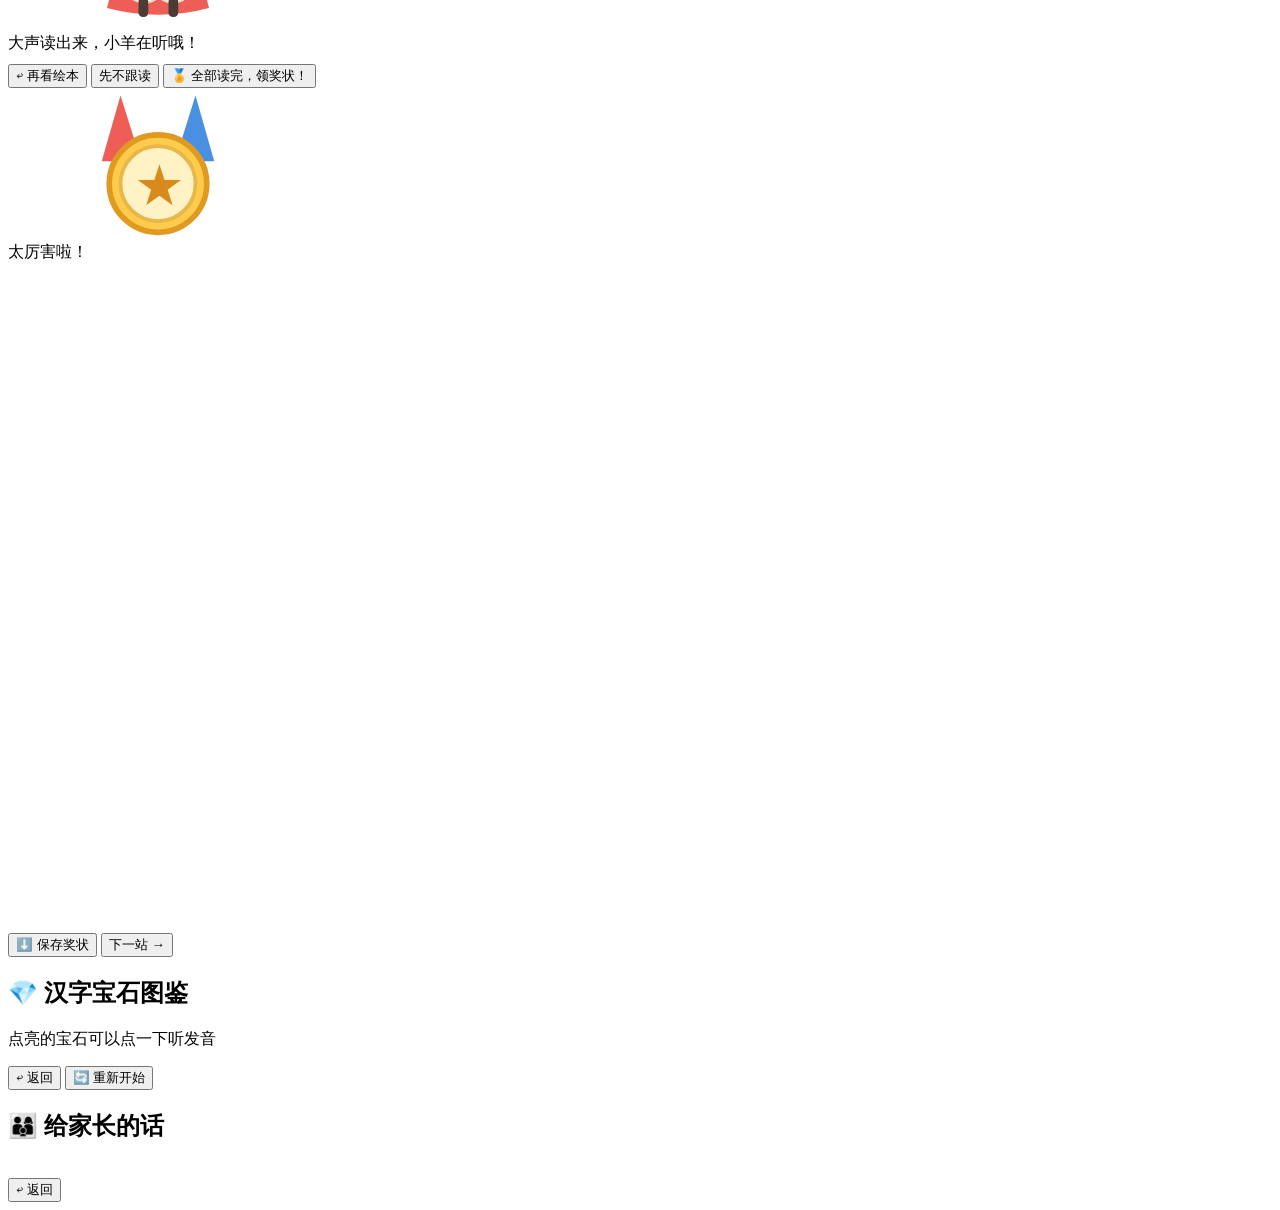
==== commit ac8d01f9: "fix: 描红改为按标准笔顺逐笔判定，画一笔不再算完成" ====
--- a/src/shell.html
+++ b/src/shell.html
@@ -1,289 +1,289 @@
-<!DOCTYPE html>
-<html lang="zh-CN">
-<head>
-<meta charset="UTF-8">
-<meta name="viewport" content="width=device-width,initial-scale=1,maximum-scale=1,user-scalable=no,viewport-fit=cover">
-<meta name="theme-color" content="#2a3b7d">
-<title>小羊上山 · 汉字山能量大冒险</title>
-<style>/*CSS*/</style>
-</head>
-<body>
-<!-- ===== 可复用的手绘角色 ===== -->
-<svg width="0" height="0" style="position:absolute" aria-hidden="true">
-  <defs>
-    <symbol id="ic-sheep" viewBox="0 0 200 200">
-      <!-- 披风 -->
-      <path d="M46 118 Q100 98 154 118 L168 172 Q100 190 32 172 Z" fill="#ef5d57"/>
-      <path d="M46 118 Q100 98 154 118 L158 132 Q100 114 42 132 Z" fill="#ff7c6b"/>
-      <!-- 身体云朵 -->
-      <g fill="#fffdf5" stroke="#e6dcc4" stroke-width="3">
-        <circle cx="66" cy="118" r="27"/><circle cx="100" cy="106" r="33"/>
-        <circle cx="136" cy="118" r="27"/><circle cx="82" cy="140" r="25"/><circle cx="120" cy="140" r="25"/>
-      </g>
-      <!-- 腿 -->
-      <rect x="74" y="158" width="13" height="26" rx="6" fill="#4a3b35"/>
-      <rect x="114" y="158" width="13" height="26" rx="6" fill="#4a3b35"/>
-      <!-- 脸 -->
-      <ellipse cx="100" cy="94" rx="36" ry="38" fill="#f6e3c8" stroke="#d9b98f" stroke-width="3"/>
-      <!-- 耳朵 -->
-      <ellipse cx="62" cy="86" rx="16" ry="10" fill="#f6e3c8" stroke="#d9b98f" stroke-width="3" transform="rotate(-18 62 86)"/>
-      <ellipse cx="138" cy="86" rx="16" ry="10" fill="#f6e3c8" stroke="#d9b98f" stroke-width="3" transform="rotate(18 138 86)"/>
-      <!-- 卷毛 -->
-      <g fill="#fffdf5" stroke="#e6dcc4" stroke-width="2.5">
-        <circle cx="76" cy="60" r="14"/><circle cx="100" cy="53" r="16"/><circle cx="124" cy="60" r="14"/>
-      </g>
-      <!-- 眼睛 -->
-      <ellipse cx="87" cy="94" rx="5" ry="7" fill="#2e2a3a"/><ellipse cx="113" cy="94" rx="5" ry="7" fill="#2e2a3a"/>
-      <circle cx="89" cy="91" r="2" fill="#fff"/><circle cx="115" cy="91" r="2" fill="#fff"/>
-      <!-- 腮红 + 嘴 -->
-      <ellipse cx="74" cy="106" rx="7" ry="4" fill="#ffb3a7" opacity=".8"/>
-      <ellipse cx="126" cy="106" rx="7" ry="4" fill="#ffb3a7" opacity=".8"/>
-      <path d="M93 110 Q100 117 107 110" stroke="#8d5e4a" stroke-width="3" fill="none" stroke-linecap="round"/>
-      <!-- 探险帽 -->
-      <path d="M58 60 Q100 24 142 60 Z" fill="#f2b434" stroke="#c8891c" stroke-width="3"/>
-      <path d="M50 60 Q100 68 150 60 Q100 76 50 60 Z" fill="#ffd25e" stroke="#c8891c" stroke-width="3"/>
-      <rect x="76" y="48" width="48" height="8" rx="4" fill="#c8891c"/>
-    </symbol>
-    <symbol id="ic-villain" viewBox="0 0 120 120">
-      <path d="M24 34 L14 8 L44 26 Z" fill="#7a4fd0" stroke="#fff" stroke-width="4" stroke-linejoin="round"/>
-      <path d="M96 34 L106 8 L76 26 Z" fill="#7a4fd0" stroke="#fff" stroke-width="4" stroke-linejoin="round"/>
-      <ellipse cx="60" cy="66" rx="46" ry="42" fill="#9a6cf0" stroke="#fff" stroke-width="4"/>
-      <path d="M18 84 Q30 74 40 84 Q50 74 60 84 Q70 74 80 84 Q90 74 102 84" fill="#7a4fd0" opacity=".7"/>
-      <ellipse cx="43" cy="58" rx="12" ry="14" fill="#fff"/><ellipse cx="77" cy="58" rx="12" ry="14" fill="#fff"/>
-      <circle cx="46" cy="61" r="6" fill="#2b2150"/><circle cx="74" cy="61" r="6" fill="#2b2150"/>
-      <path d="M48 86 Q60 78 72 86" stroke="#2b2150" stroke-width="4" fill="none" stroke-linecap="round"/>
-    </symbol>
-    <symbol id="ic-gem" viewBox="0 0 60 66">
-      <polygon points="30,2 56,17 56,48 30,64 4,48 4,17" fill="#6aa8ff" stroke="#fff" stroke-width="3"/>
-      <polygon points="30,2 56,17 30,30 4,17" fill="#a5d8ff"/>
-      <polygon points="30,30 56,17 56,48 30,64" fill="#4a7fe0"/>
-      <polygon points="30,30 4,17 4,48 30,64" fill="#7b6ce0"/>
-      <polygon points="30,2 30,30 4,17" fill="#d8ecff"/>
-    </symbol>
-    <symbol id="ic-medal" viewBox="0 0 160 160">
-      <path d="M40 8 L62 78 L20 78 Z" fill="#ef5d57"/><path d="M120 8 L140 78 L98 78 Z" fill="#4a90e2"/>
-      <circle cx="80" cy="102" r="52" fill="#ffcb4b" stroke="#e09a20" stroke-width="6"/>
-      <circle cx="80" cy="102" r="40" fill="#fff2c4" stroke="#e8b64a" stroke-width="4"/>
-      <text x="80" y="120" text-anchor="middle" font-size="46" font-weight="900" fill="#d98a1c" font-family="KaiTi,serif">★</text>
-    </symbol>
-    <symbol id="ic-grid" viewBox="0 0 100 100">
-      <rect x="2" y="2" width="96" height="96" fill="none" stroke="#e0a35a" stroke-width="2"/>
-      <path d="M50 2 V98 M2 50 H98 M2 2 L98 98 M98 2 L2 98" stroke="#e8bd85" stroke-width="1.2" stroke-dasharray="5 4"/>
-    </symbol>
-  </defs>
-</svg>
-
-<div id="stars-bg"></div>
-<svg class="mtn" viewBox="0 0 1440 260" preserveAspectRatio="none" aria-hidden="true">
-  <path d="M0 190 L160 88 L280 168 L430 52 L580 178 L740 96 L900 186 L1060 70 L1210 172 L1330 108 L1440 180 L1440 260 L0 260Z" fill="#2f6b74" opacity=".55"/>
-  <path d="M0 226 L180 150 L340 214 L520 132 L700 222 L880 148 L1060 226 L1240 158 L1440 220 L1440 260 L0 260Z" fill="#1f5360" opacity=".7"/>
-</svg>
-<div class="cloud" style="top:14%;font-size:42px;animation-delay:0s">☁️</div>
-<div class="cloud" style="top:31%;font-size:28px;animation-delay:-9s">☁️</div>
-<div class="cloud" style="top:8%;font-size:32px;animation-delay:-17s">☁️</div>
-
-<div id="app">
-  <div class="frame">
-    <!-- 顶栏 -->
-    <div class="topbar">
-      <span class="logo-mark">🐑</span>
-      <div class="top-title">小羊上山<small>汉字山能量大冒险</small></div>
-      <div class="spacer"></div>
-      <div class="chip gold" id="gemChip">💎 0 / 60</div>
-      <div class="chip" id="starChip">⭐ 0</div>
-      <button class="icon-btn" id="muteBtn" title="音效开关">🔊</button>
-      <button class="icon-btn" id="dexBtn" title="汉字宝石图鉴">📖</button>
-      <button class="icon-btn" id="homeBtn" title="回到首页">🏠</button>
-    </div>
-
-    <!-- 首页 -->
-    <div class="screen on" id="scr-home">
-      <div class="home-wrap">
-        <div class="home-panel">
-          <div class="home-sub">汉 字 山 大 冒 险</div>
-          <div class="home-title">小羊上山</div>
-          <div class="home-scene">
-            <svg class="hero-sheep"><use href="#ic-sheep"/></svg>
-            <svg class="hero-villain"><use href="#ic-villain"/></svg>
-            <svg class="hero-gem" style="left:16%;top:26%"><use href="#ic-gem"/></svg>
-            <svg class="hero-gem" style="right:20%;top:8%;width:28px;animation-delay:-1.6s"><use href="#ic-gem"/></svg>
-            <div class="home-ground"></div>
-          </div>
-          <div class="home-btns">
-            <button class="btn" id="startBtn">🚩 开始冒险</button>
-            <button class="btn blue" id="dexHomeBtn">💎 我的宝石</button>
-          </div>
-          <div class="home-tip" id="homeTip">全套 1~6 级 · 60 册绘本 · 390 个核心字 · 每本都能跟读全文</div>
-        </div>
-        <button class="btn ghost small" id="parentBtn" style="margin-top:12px">👨‍👩‍👦 给家长的话</button>
-      </div>
-    </div>
-
-    <!-- 选级 -->
-    <div class="screen" id="scr-levels">
-      <h2 class="big">🎒 选一个级别出发</h2>
-      <p class="sub" id="levelSub">全套 6 级 · 60 册绘本 · 390 个核心字</p>
-      <div class="level-grid" id="levelGrid"></div>
-      <button class="btn ghost small" id="levelBack" style="margin-top:10px">↩ 回到首页</button>
-    </div>
-
-    <!-- 登山地图 -->
-    <div class="screen" id="scr-map">
-      <h2 class="big" id="mapTitle">🗺️ 汉字山登山地图</h2>
-      <p class="sub" id="mapSub">点一个站点出发～</p>
-      <div class="map-wrap" id="mapWrap">
-        <svg class="map-path" viewBox="0 0 800 460" preserveAspectRatio="none">
-          <path d="M70 400 Q150 330 230 370 T400 300 Q480 250 560 290 Q640 330 720 210 Q760 150 720 70"
-                fill="none" stroke="#e6b34c" stroke-width="12" stroke-linecap="round" stroke-dasharray="2 26" opacity=".85"/>
-        </svg>
-      </div>
-      <button class="btn ghost small" id="mapBack">↩ 换个级别</button>
-    </div>
-
-    <!-- 剧情 -->
-    <div class="screen" id="scr-story">
-      <h2 class="big" id="storyTitle">第 1 站 · 起跑坡</h2>
-      <div class="story-box" style="margin-top:auto">
-        <svg width="130" height="130" style="flex:0 0 130px"><use href="#ic-sheep"/></svg>
-        <div>
-          <div class="speech" id="storySpeech"></div>
-          <div class="story-villain" id="storyVillain"></div>
-        </div>
-        <svg width="86" height="86" style="flex:0 0 86px"><use href="#ic-villain"/></svg>
-      </div>
-      <div class="mission" id="storyMission"></div>
-      <button class="btn green" id="storyGo" style="margin-bottom:auto">🚩 出发！</button>
-    </div>
-
-    <!-- 认字 -->
-    <div class="screen" id="scr-learn">
-      <div class="game-head">
-        <div class="game-title" id="learnTitle">认一认</div>
-        <div class="hint" id="learnHint">看图 → 听音 → 描一描</div>
-      </div>
-      <div class="progress-dots" id="learnDots"></div>
-      <div class="learn-wrap">
-        <div class="learn-main">
-          <div class="char-card" id="charCard">
-            <svg class="grid-bg"><use href="#ic-grid"/></svg>
-            <div class="speaker">🔊</div>
-            <div class="big-char" id="bigChar">山</div>
-            <div class="char-pinyin" id="charPinyin">点一下，听小羊读</div>
-          </div>
-          <div class="side-card">
-            <div class="pic-card">
-              <div class="pic-emoji" id="picEmoji">🏔️</div>
-              <div class="pic-hint" id="picHint"></div>
-            </div>
-            <div class="word-card">
-              <div class="word-label">找朋友 · 组个词（点一下听）</div>
-              <div class="word-list" id="wordList"></div>
-            </div>
-            <div class="trace-card">
-              <div class="trace-tip" id="traceTip">✏️ 看箭头，照着顺序描一描</div>
-              <div class="trace-wrap" id="traceWrap">
-                <div class="trace-char" id="traceChar">山</div>
-                <canvas id="traceGuide" width="300" height="300"></canvas>
-                <canvas id="traceCanvas" width="300" height="300"></canvas>
-              </div>
-              <div class="trace-btns">
-                <button class="btn ghost tiny" id="traceDemo">🖌️ 看示范</button>
-                <button class="btn ghost tiny" id="traceClear">🧽 擦掉重写</button>
-              </div>
-            </div>
-          </div>
-        </div>
-        <div class="row" style="margin-top:6px">
-          <button class="btn ghost small" id="learnBack">↩ 再听一遍</button>
-          <button class="btn blue" id="learnNext">下一个字 →</button>
-        </div>
-      </div>
-    </div>
-
-    <!-- 小游戏 -->
-    <div class="screen" id="scr-game">
-      <div class="game-head">
-        <div class="game-title" id="gameTitle">抢汉字宝石</div>
-        <div class="combo" id="comboChip">🔥 连击 ×0</div>
-      </div>
-      <div class="progress-dots" id="gameDots"></div>
-      <p class="sub" id="gameTip"></p>
-      <div id="gameArea" style="width:100%;flex:1;display:flex;flex-direction:column;justify-content:center"></div>
-      <div class="msg" id="gameMsg"></div>
-    </div>
-
-    <!-- 绘本阅读 -->
-    <div class="screen" id="scr-read">
-      <h2 class="big" id="readTitle">📖 我自己读</h2>
-      <p class="sub">点每个字能听发音 · 点一整句听小羊读一遍</p>
-      <div class="book">
-        <div class="book-title" id="bookTitle"></div>
-        <div class="book-lines" id="bookLines"></div>
-        <div class="book-foot" id="bookFoot">✨ 这些字你都认识啦，自己读一遍吧！</div>
-      </div>
-      <div class="row" style="margin-top:12px">
-        <button class="btn ghost small" id="readDone">先不跟读，直接领奖</button>
-        <button class="btn green" id="readEcho">🎤 跟读全文 →</button>
-      </div>
-    </div>
-
-    <!-- 跟读全文 -->
-    <div class="screen" id="scr-echo">
-      <h2 class="big" id="echoTitle">🎤 跟读全文</h2>
-      <div class="echo-head">
-        <div class="echo-book" id="echoBook"></div>
-        <div class="echo-prog" id="echoProg"></div>
-        <button class="btn ghost small" id="echoAll">🔊 听整本</button>
-      </div>
-      <div class="echo-tip" id="echoTip"></div>
-      <div class="echo-list" id="echoList"></div>
-      <div class="echo-stage">
-        <svg class="echo-sheep"><use href="#ic-sheep"/></svg>
-        <div class="echo-stars" id="echoStars"></div>
-        <div class="echo-cheer" id="echoCheer">大声读出来，小羊在听哦！</div>
-      </div>
-      <div class="row" style="margin-top:10px">
-        <button class="btn ghost small" id="echoBack">↩ 再看绘本</button>
-        <button class="btn ghost small" id="echoSkip">先不跟读</button>
-        <button class="btn green" id="echoDone">🏅 全部读完，领奖状！</button>
-      </div>
-    </div>
-
-    <!-- 结算 -->
-    <div class="screen" id="scr-award">
-      <div class="award-wrap">
-        <svg class="medal"><use href="#ic-medal"/></svg>
-        <div class="award-title" id="awardTitle">太厉害啦！</div>
-        <div class="award-badge" id="awardBadge"></div>
-        <div class="award-row" id="awardGems"></div>
-        <canvas id="certCanvas" width="1000" height="660"></canvas>
-        <div class="row" style="margin-top:6px">
-          <button class="btn ghost small" id="certDown">⬇️ 保存奖状</button>
-          <button class="btn" id="awardNext">下一站 →</button>
-        </div>
-      </div>
-    </div>
-
-    <!-- 图鉴 -->
-    <div class="screen" id="scr-dex">
-      <h2 class="big">💎 汉字宝石图鉴</h2>
-      <p class="sub" id="dexSub">点亮的宝石可以点一下听发音</p>
-      <div class="dex-grid" id="dexGrid"></div>
-      <div class="row" style="margin-top:12px">
-        <button class="btn ghost small" id="dexBack">↩ 返回</button>
-        <button class="btn ghost small" id="resetBtn">🔄 重新开始</button>
-      </div>
-    </div>
-
-    <!-- 家长说明 -->
-    <div class="screen" id="scr-parent">
-      <h2 class="big">👨‍👩‍👦 给家长的话</h2>
-      <div class="parent-note" id="parentNote"></div>
-      <button class="btn ghost" id="parentBack" style="margin-top:16px">↩ 返回</button>
-    </div>
-  </div>
-</div>
-<div id="testOut" style="display:none"></div>
-<script>/*JS*/</script>
-</body>
-</html>
+<!DOCTYPE html>
+<html lang="zh-CN">
+<head>
+<meta charset="UTF-8">
+<meta name="viewport" content="width=device-width,initial-scale=1,maximum-scale=1,user-scalable=no,viewport-fit=cover">
+<meta name="theme-color" content="#2a3b7d">
+<title>小羊上山 · 汉字山能量大冒险</title>
+<style>/*CSS*/</style>
+</head>
+<body>
+<!-- ===== 可复用的手绘角色 ===== -->
+<svg width="0" height="0" style="position:absolute" aria-hidden="true">
+  <defs>
+    <symbol id="ic-sheep" viewBox="0 0 200 200">
+      <!-- 披风 -->
+      <path d="M46 118 Q100 98 154 118 L168 172 Q100 190 32 172 Z" fill="#ef5d57"/>
+      <path d="M46 118 Q100 98 154 118 L158 132 Q100 114 42 132 Z" fill="#ff7c6b"/>
+      <!-- 身体云朵 -->
+      <g fill="#fffdf5" stroke="#e6dcc4" stroke-width="3">
+        <circle cx="66" cy="118" r="27"/><circle cx="100" cy="106" r="33"/>
+        <circle cx="136" cy="118" r="27"/><circle cx="82" cy="140" r="25"/><circle cx="120" cy="140" r="25"/>
+      </g>
+      <!-- 腿 -->
+      <rect x="74" y="158" width="13" height="26" rx="6" fill="#4a3b35"/>
+      <rect x="114" y="158" width="13" height="26" rx="6" fill="#4a3b35"/>
+      <!-- 脸 -->
+      <ellipse cx="100" cy="94" rx="36" ry="38" fill="#f6e3c8" stroke="#d9b98f" stroke-width="3"/>
+      <!-- 耳朵 -->
+      <ellipse cx="62" cy="86" rx="16" ry="10" fill="#f6e3c8" stroke="#d9b98f" stroke-width="3" transform="rotate(-18 62 86)"/>
+      <ellipse cx="138" cy="86" rx="16" ry="10" fill="#f6e3c8" stroke="#d9b98f" stroke-width="3" transform="rotate(18 138 86)"/>
+      <!-- 卷毛 -->
+      <g fill="#fffdf5" stroke="#e6dcc4" stroke-width="2.5">
+        <circle cx="76" cy="60" r="14"/><circle cx="100" cy="53" r="16"/><circle cx="124" cy="60" r="14"/>
+      </g>
+      <!-- 眼睛 -->
+      <ellipse cx="87" cy="94" rx="5" ry="7" fill="#2e2a3a"/><ellipse cx="113" cy="94" rx="5" ry="7" fill="#2e2a3a"/>
+      <circle cx="89" cy="91" r="2" fill="#fff"/><circle cx="115" cy="91" r="2" fill="#fff"/>
+      <!-- 腮红 + 嘴 -->
+      <ellipse cx="74" cy="106" rx="7" ry="4" fill="#ffb3a7" opacity=".8"/>
+      <ellipse cx="126" cy="106" rx="7" ry="4" fill="#ffb3a7" opacity=".8"/>
+      <path d="M93 110 Q100 117 107 110" stroke="#8d5e4a" stroke-width="3" fill="none" stroke-linecap="round"/>
+      <!-- 探险帽 -->
+      <path d="M58 60 Q100 24 142 60 Z" fill="#f2b434" stroke="#c8891c" stroke-width="3"/>
+      <path d="M50 60 Q100 68 150 60 Q100 76 50 60 Z" fill="#ffd25e" stroke="#c8891c" stroke-width="3"/>
+      <rect x="76" y="48" width="48" height="8" rx="4" fill="#c8891c"/>
+    </symbol>
+    <symbol id="ic-villain" viewBox="0 0 120 120">
+      <path d="M24 34 L14 8 L44 26 Z" fill="#7a4fd0" stroke="#fff" stroke-width="4" stroke-linejoin="round"/>
+      <path d="M96 34 L106 8 L76 26 Z" fill="#7a4fd0" stroke="#fff" stroke-width="4" stroke-linejoin="round"/>
+      <ellipse cx="60" cy="66" rx="46" ry="42" fill="#9a6cf0" stroke="#fff" stroke-width="4"/>
+      <path d="M18 84 Q30 74 40 84 Q50 74 60 84 Q70 74 80 84 Q90 74 102 84" fill="#7a4fd0" opacity=".7"/>
+      <ellipse cx="43" cy="58" rx="12" ry="14" fill="#fff"/><ellipse cx="77" cy="58" rx="12" ry="14" fill="#fff"/>
+      <circle cx="46" cy="61" r="6" fill="#2b2150"/><circle cx="74" cy="61" r="6" fill="#2b2150"/>
+      <path d="M48 86 Q60 78 72 86" stroke="#2b2150" stroke-width="4" fill="none" stroke-linecap="round"/>
+    </symbol>
+    <symbol id="ic-gem" viewBox="0 0 60 66">
+      <polygon points="30,2 56,17 56,48 30,64 4,48 4,17" fill="#6aa8ff" stroke="#fff" stroke-width="3"/>
+      <polygon points="30,2 56,17 30,30 4,17" fill="#a5d8ff"/>
+      <polygon points="30,30 56,17 56,48 30,64" fill="#4a7fe0"/>
+      <polygon points="30,30 4,17 4,48 30,64" fill="#7b6ce0"/>
+      <polygon points="30,2 30,30 4,17" fill="#d8ecff"/>
+    </symbol>
+    <symbol id="ic-medal" viewBox="0 0 160 160">
+      <path d="M40 8 L62 78 L20 78 Z" fill="#ef5d57"/><path d="M120 8 L140 78 L98 78 Z" fill="#4a90e2"/>
+      <circle cx="80" cy="102" r="52" fill="#ffcb4b" stroke="#e09a20" stroke-width="6"/>
+      <circle cx="80" cy="102" r="40" fill="#fff2c4" stroke="#e8b64a" stroke-width="4"/>
+      <text x="80" y="120" text-anchor="middle" font-size="46" font-weight="900" fill="#d98a1c" font-family="KaiTi,serif">★</text>
+    </symbol>
+    <symbol id="ic-grid" viewBox="0 0 100 100">
+      <rect x="2" y="2" width="96" height="96" fill="none" stroke="#e0a35a" stroke-width="2"/>
+      <path d="M50 2 V98 M2 50 H98 M2 2 L98 98 M98 2 L2 98" stroke="#e8bd85" stroke-width="1.2" stroke-dasharray="5 4"/>
+    </symbol>
+  </defs>
+</svg>
+
+<div id="stars-bg"></div>
+<svg class="mtn" viewBox="0 0 1440 260" preserveAspectRatio="none" aria-hidden="true">
+  <path d="M0 190 L160 88 L280 168 L430 52 L580 178 L740 96 L900 186 L1060 70 L1210 172 L1330 108 L1440 180 L1440 260 L0 260Z" fill="#2f6b74" opacity=".55"/>
+  <path d="M0 226 L180 150 L340 214 L520 132 L700 222 L880 148 L1060 226 L1240 158 L1440 220 L1440 260 L0 260Z" fill="#1f5360" opacity=".7"/>
+</svg>
+<div class="cloud" style="top:14%;font-size:42px;animation-delay:0s">☁️</div>
+<div class="cloud" style="top:31%;font-size:28px;animation-delay:-9s">☁️</div>
+<div class="cloud" style="top:8%;font-size:32px;animation-delay:-17s">☁️</div>
+
+<div id="app">
+  <div class="frame">
+    <!-- 顶栏 -->
+    <div class="topbar">
+      <span class="logo-mark">🐑</span>
+      <div class="top-title">小羊上山<small>汉字山能量大冒险</small></div>
+      <div class="spacer"></div>
+      <div class="chip gold" id="gemChip">💎 0 / 60</div>
+      <div class="chip" id="starChip">⭐ 0</div>
+      <button class="icon-btn" id="muteBtn" title="音效开关">🔊</button>
+      <button class="icon-btn" id="dexBtn" title="汉字宝石图鉴">📖</button>
+      <button class="icon-btn" id="homeBtn" title="回到首页">🏠</button>
+    </div>
+
+    <!-- 首页 -->
+    <div class="screen on" id="scr-home">
+      <div class="home-wrap">
+        <div class="home-panel">
+          <div class="home-sub">汉 字 山 大 冒 险</div>
+          <div class="home-title">小羊上山</div>
+          <div class="home-scene">
+            <svg class="hero-sheep"><use href="#ic-sheep"/></svg>
+            <svg class="hero-villain"><use href="#ic-villain"/></svg>
+            <svg class="hero-gem" style="left:16%;top:26%"><use href="#ic-gem"/></svg>
+            <svg class="hero-gem" style="right:20%;top:8%;width:28px;animation-delay:-1.6s"><use href="#ic-gem"/></svg>
+            <div class="home-ground"></div>
+          </div>
+          <div class="home-btns">
+            <button class="btn" id="startBtn">🚩 开始冒险</button>
+            <button class="btn blue" id="dexHomeBtn">💎 我的宝石</button>
+          </div>
+          <div class="home-tip" id="homeTip">全套 1~6 级 · 60 册绘本 · 390 个核心字 · 每本都能跟读全文</div>
+        </div>
+        <button class="btn ghost small" id="parentBtn" style="margin-top:12px">👨‍👩‍👦 给家长的话</button>
+      </div>
+    </div>
+
+    <!-- 选级 -->
+    <div class="screen" id="scr-levels">
+      <h2 class="big">🎒 选一个级别出发</h2>
+      <p class="sub" id="levelSub">全套 6 级 · 60 册绘本 · 390 个核心字</p>
+      <div class="level-grid" id="levelGrid"></div>
+      <button class="btn ghost small" id="levelBack" style="margin-top:10px">↩ 回到首页</button>
+    </div>
+
+    <!-- 登山地图 -->
+    <div class="screen" id="scr-map">
+      <h2 class="big" id="mapTitle">🗺️ 汉字山登山地图</h2>
+      <p class="sub" id="mapSub">点一个站点出发～</p>
+      <div class="map-wrap" id="mapWrap">
+        <svg class="map-path" viewBox="0 0 800 460" preserveAspectRatio="none">
+          <path d="M70 400 Q150 330 230 370 T400 300 Q480 250 560 290 Q640 330 720 210 Q760 150 720 70"
+                fill="none" stroke="#e6b34c" stroke-width="12" stroke-linecap="round" stroke-dasharray="2 26" opacity=".85"/>
+        </svg>
+      </div>
+      <button class="btn ghost small" id="mapBack">↩ 换个级别</button>
+    </div>
+
+    <!-- 剧情 -->
+    <div class="screen" id="scr-story">
+      <h2 class="big" id="storyTitle">第 1 站 · 起跑坡</h2>
+      <div class="story-box" style="margin-top:auto">
+        <svg width="130" height="130" style="flex:0 0 130px"><use href="#ic-sheep"/></svg>
+        <div>
+          <div class="speech" id="storySpeech"></div>
+          <div class="story-villain" id="storyVillain"></div>
+        </div>
+        <svg width="86" height="86" style="flex:0 0 86px"><use href="#ic-villain"/></svg>
+      </div>
+      <div class="mission" id="storyMission"></div>
+      <button class="btn green" id="storyGo" style="margin-bottom:auto">🚩 出发！</button>
+    </div>
+
+    <!-- 认字 -->
+    <div class="screen" id="scr-learn">
+      <div class="game-head">
+        <div class="game-title" id="learnTitle">认一认</div>
+        <div class="hint" id="learnHint">看图 → 听音 → 描一描</div>
+      </div>
+      <div class="progress-dots" id="learnDots"></div>
+      <div class="learn-wrap">
+        <div class="learn-main">
+          <div class="char-card" id="charCard">
+            <svg class="grid-bg"><use href="#ic-grid"/></svg>
+            <div class="speaker">🔊</div>
+            <div class="big-char" id="bigChar">山</div>
+            <div class="char-pinyin" id="charPinyin">点一下，听小羊读</div>
+          </div>
+          <div class="side-card">
+            <div class="pic-card">
+              <div class="pic-emoji" id="picEmoji">🏔️</div>
+              <div class="pic-hint" id="picHint"></div>
+            </div>
+            <div class="word-card">
+              <div class="word-label">找朋友 · 组个词（点一下听）</div>
+              <div class="word-list" id="wordList"></div>
+            </div>
+            <div class="trace-card">
+              <div class="trace-tip" id="traceTip">✏️ 看箭头，照着顺序描一描</div>
+              <div class="trace-wrap" id="traceWrap">
+                <div class="trace-char" id="traceChar">山</div>
+                <canvas id="traceGuide" width="300" height="300"></canvas>
+                <canvas id="traceCanvas" width="300" height="300"></canvas>
+              </div>
+              <div class="trace-btns">
+                <button class="btn ghost tiny" id="traceDemo">🖌️ 看示范</button>
+                <button class="btn ghost tiny" id="traceClear">🗑️ 擦掉重写</button>
+              </div>
+            </div>
+          </div>
+        </div>
+        <div class="row" style="margin-top:6px">
+          <button class="btn ghost small" id="learnBack">↩ 再听一遍</button>
+          <button class="btn blue" id="learnNext">下一个字 →</button>
+        </div>
+      </div>
+    </div>
+
+    <!-- 小游戏 -->
+    <div class="screen" id="scr-game">
+      <div class="game-head">
+        <div class="game-title" id="gameTitle">抢汉字宝石</div>
+        <div class="combo" id="comboChip">🔥 连击 ×0</div>
+      </div>
+      <div class="progress-dots" id="gameDots"></div>
+      <p class="sub" id="gameTip"></p>
+      <div id="gameArea" style="width:100%;flex:1;display:flex;flex-direction:column;justify-content:center"></div>
+      <div class="msg" id="gameMsg"></div>
+    </div>
+
+    <!-- 绘本阅读 -->
+    <div class="screen" id="scr-read">
+      <h2 class="big" id="readTitle">📖 我自己读</h2>
+      <p class="sub">点每个字能听发音 · 点一整句听小羊读一遍</p>
+      <div class="book">
+        <div class="book-title" id="bookTitle"></div>
+        <div class="book-lines" id="bookLines"></div>
+        <div class="book-foot" id="bookFoot">✨ 这些字你都认识啦，自己读一遍吧！</div>
+      </div>
+      <div class="row" style="margin-top:12px">
+        <button class="btn ghost small" id="readDone">先不跟读，直接领奖</button>
+        <button class="btn green" id="readEcho">🎤 跟读全文 →</button>
+      </div>
+    </div>
+
+    <!-- 跟读全文 -->
+    <div class="screen" id="scr-echo">
+      <h2 class="big" id="echoTitle">🎤 跟读全文</h2>
+      <div class="echo-head">
+        <div class="echo-book" id="echoBook"></div>
+        <div class="echo-prog" id="echoProg"></div>
+        <button class="btn ghost small" id="echoAll">🔊 听整本</button>
+      </div>
+      <div class="echo-tip" id="echoTip"></div>
+      <div class="echo-list" id="echoList"></div>
+      <div class="echo-stage">
+        <svg class="echo-sheep"><use href="#ic-sheep"/></svg>
+        <div class="echo-stars" id="echoStars"></div>
+        <div class="echo-cheer" id="echoCheer">大声读出来，小羊在听哦！</div>
+      </div>
+      <div class="row" style="margin-top:10px">
+        <button class="btn ghost small" id="echoBack">↩ 再看绘本</button>
+        <button class="btn ghost small" id="echoSkip">先不跟读</button>
+        <button class="btn green" id="echoDone">🏅 全部读完，领奖状！</button>
+      </div>
+    </div>
+
+    <!-- 结算 -->
+    <div class="screen" id="scr-award">
+      <div class="award-wrap">
+        <svg class="medal"><use href="#ic-medal"/></svg>
+        <div class="award-title" id="awardTitle">太厉害啦！</div>
+        <div class="award-badge" id="awardBadge"></div>
+        <div class="award-row" id="awardGems"></div>
+        <canvas id="certCanvas" width="1000" height="660"></canvas>
+        <div class="row" style="margin-top:6px">
+          <button class="btn ghost small" id="certDown">⬇️ 保存奖状</button>
+          <button class="btn" id="awardNext">下一站 →</button>
+        </div>
+      </div>
+    </div>
+
+    <!-- 图鉴 -->
+    <div class="screen" id="scr-dex">
+      <h2 class="big">💎 汉字宝石图鉴</h2>
+      <p class="sub" id="dexSub">点亮的宝石可以点一下听发音</p>
+      <div class="dex-grid" id="dexGrid"></div>
+      <div class="row" style="margin-top:12px">
+        <button class="btn ghost small" id="dexBack">↩ 返回</button>
+        <button class="btn ghost small" id="resetBtn">🔄 重新开始</button>
+      </div>
+    </div>
+
+    <!-- 家长说明 -->
+    <div class="screen" id="scr-parent">
+      <h2 class="big">👨‍👩‍👦 给家长的话</h2>
+      <div class="parent-note" id="parentNote"></div>
+      <button class="btn ghost" id="parentBack" style="margin-top:16px">↩ 返回</button>
+    </div>
+  </div>
+</div>
+<div id="testOut" style="display:none"></div>
+<script>/*JS*/</script>
+</body>
+</html>
